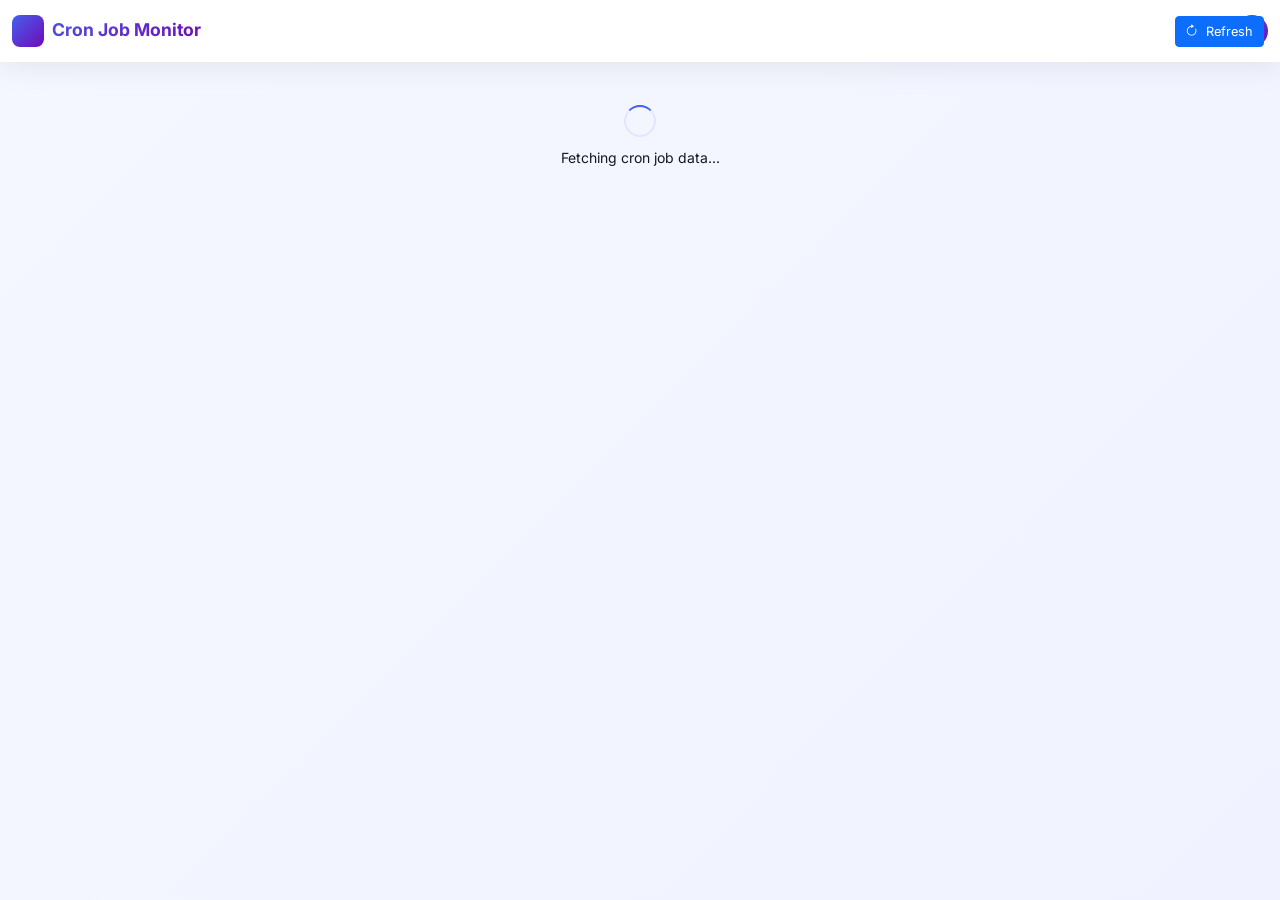
==== index.html @ 5f797853 "Initial commit" ====
<!doctype html>
<html lang="en">

<head>
  <meta charset="utf-8">
  <meta name="viewport" content="width=device-width, initial-scale=1">
  <title>Cron Job Monitoring Dashboard</title>
  <link href="assets/css/bootstrap.min.css" rel="stylesheet">
  <!-- <link href="https://cdn.jsdelivr.net/npm/bootstrap-icons@1.11.3/font/bootstrap-icons.css" rel="stylesheet"> -->
  <link href="assets/vendor/bootstrap-icons/bootstrap-icons.css" rel="stylesheet">
  <link href="assets/vendor/datatable/dataTables.bootstrap5.min.css" rel="stylesheet">
  <!-- <link href="https://cdn.datatables.net/1.13.6/css/dataTables.bootstrap5.min.css" rel="stylesheet"> -->
  <link href="https://fonts.googleapis.com/css2?family=Inter:wght@300;400;500;600;700&display=swap" rel="stylesheet">
  <style>
    :root {
      --primary: #4361ee;
      --primary-dark: #3a56d4;
      --secondary: #7209b7;
      --success: #4cc9f0;
      --danger: #f72585;
      --warning: #ff9e00;
      --dark: #121826;
      --light: #f8f9fa;
      --card-bg: #ffffff;
      --sidebar-bg: #1a1d29;
      --gradient: linear-gradient(135deg, #4361ee 0%, #7209b7 100%);
    }

    body {
      font-family: 'Inter', sans-serif;
      background: linear-gradient(135deg, #f5f7ff 0%, #f0f2ff 100%);
      color: var(--dark);
      min-height: 100vh;
      overflow-x: hidden;
      font-size: 14px;
    }

    .navbar-modern {
      background: var(--card-bg);
      backdrop-filter: blur(10px);
      border-bottom: 1px solid rgba(255, 255, 255, 0.1);
      box-shadow: 0 4px 30px rgba(0, 0, 0, 0.08);
      padding: 0.6rem 0;
    }

    .navbar-brand {
      display: flex;
      align-items: center;
      gap: 8px;
      font-weight: 700;
      font-size: 1.1rem;
      background: var(--gradient);
      -webkit-background-clip: text;
      background-clip: text;
      -webkit-text-fill-color: transparent;
    }

    .nav-icon {
      width: 32px;
      height: 32px;
      background: var(--gradient);
      border-radius: 8px;
      display: flex;
      align-items: center;
      justify-content: center;
      color: white;
      font-size: 0.9rem;
    }

    .main-content {
      padding: 1.2rem;
      max-width: 1400px;
      margin: 0 auto;
    }

    .section-header {
      margin-bottom: 1.2rem;
    }

    .section-title {
      font-size: 1.1rem;
      font-weight: 700;
      color: var(--dark);
      margin-bottom: 0.3rem;
    }

    .status-badge {
      padding: 0.2rem 0.5rem;
      border-radius: 12px;
      font-size: 0.65rem;
      font-weight: 600;
      display: inline-flex;
      align-items: center;
      gap: 2px;
    }

    .status-success {
      background: rgba(76, 201, 240, 0.15);
      color: #08b24f;
    }

    .status-warning {
      background: rgba(255, 158, 0, 0.15);
      color: #d97706;
    }

    .status-critical {
      background: rgba(247, 37, 133, 0.15);
      color: #be185d;
    }

    .status-inactive {
      background: rgba(100, 116, 139, 0.15);
      color: #64748b;
    }

    .data-table {
      background: var(--card-bg);
      border-radius: 12px;
      box-shadow: 0 4px 12px rgba(0, 0, 0, 0.04);
      overflow: hidden;
      border: none;
    }

    .data-table thead th {
      background: rgba(67, 97, 238, 0.04);
      border: none;
      padding: 0.6rem 1rem;
      font-weight: 600;
      color: var(--dark);
      font-size: 0.7rem;
      text-transform: uppercase;
      letter-spacing: 0.3px;
    }

    .data-table tbody td {
      padding: 0.6rem 1rem;
      border-bottom: 1px solid rgba(0, 0, 0, 0.05);
      vertical-align: middle;
      font-size: 0.8rem;
    }

    .data-table tbody tr:hover {
      background: rgba(67, 97, 238, 0.03);
    }

    .filter-card {
      background: var(--card-bg);
      border-radius: 10px;
      padding: 1rem;
      margin-bottom: 1rem;
      box-shadow: 0 2px 8px rgba(0, 0, 0, 0.04);
    }

    .filter-row {
      display: flex;
      flex-wrap: wrap;
      gap: 0.8rem;
      align-items: flex-end;
    }

    .filter-group {
      flex: 1;
      min-width: 180px;
    }

    .filter-group label {
      font-size: 0.75rem;
      font-weight: 600;
      color: #64748b;
      margin-bottom: 0.25rem;
    }

    .filter-group select,
    .filter-group input {
      font-size: 0.8rem;
      height: 32px;
      border-radius: 6px;
      border: 1px solid rgba(67, 97, 238, 0.2);
    }

    .filter-group select:focus,
    .filter-group input:focus {
      border-color: var(--primary);
      box-shadow: 0 0 0 2px rgba(67, 97, 238, 0.1);
    }

    .loading-spinner {
      display: none;
      text-align: center;
      padding: 1.5rem;
    }

    .spinner {
      width: 32px;
      height: 32px;
      border: 2px solid rgba(67, 97, 238, 0.1);
      border-radius: 50%;
      border-top-color: var(--primary);
      animation: spin 1s ease-in-out infinite;
      margin: 0 auto 0.6rem;
    }

    @keyframes spin {
      to {
        transform: rotate(360deg);
      }
    }

    .detail-modal {
      border-radius: 12px;
      border: none;
    }

    .detail-modal .modal-header {
      border-bottom: 1px solid rgba(0, 0, 0, 0.05);
      background: linear-gradient(135deg, #4361ee15 0%, #7209b715 100%);
      border-radius: 12px 12px 0 0;
      padding: 0.8rem;
    }

    .detail-modal .modal-body {
      padding: 1rem;
    }

    .detail-section {
      margin-bottom: 0.8rem;
    }

    .detail-label {
      font-weight: 600;
      color: #64748b;
      margin-bottom: 0.2rem;
      font-size: 0.75rem;
    }

    .detail-value {
      font-size: 0.85rem;
      font-weight: 500;
      color: var(--dark);
    }

    .detail-card {
      background: #f8f9ff;
      border-radius: 8px;
      padding: 1rem;
      border: 1px solid rgba(67, 97, 238, 0.1);
    }

    .log-entry {
      padding: 0.5rem;
      border-radius: 5px;
      background: white;
      border: 1px solid rgba(0, 0, 0, 0.05);
      margin-bottom: 0.3rem;
      font-size: 0.75rem;
    }

    .log-entry.error {
      border-left: 2px solid var(--danger);
      background: rgba(247, 37, 133, 0.05);
    }

    .log-entry.warning {
      border-left: 2px solid var(--warning);
      background: rgba(255, 158, 0, 0.05);
    }

    .log-entry.success {
      border-left: 2px solid var(--success);
      background: rgba(76, 201, 240, 0.05);
    }

    .search-bar {
      position: relative;
      max-width: 300px;
    }

    .search-bar input {
      border-radius: 8px;
      padding-left: 2rem;
      border: 2px solid rgba(67, 97, 238, 0.1);
      background: rgba(255, 255, 255, 0.8);
      transition: all 0.3s ease;
      font-size: 0.8rem;
      height: 32px;
    }

    .search-bar input:focus {
      border-color: var(--primary);
      box-shadow: 0 0 0 2px rgba(67, 97, 238, 0.1);
    }

    .search-bar i {
      position: absolute;
      left: 0.6rem;
      top: 50%;
      transform: translateY(-50%);
      color: #64748b;
      font-size: 0.8rem;
    }

    .btn-sm {
      padding: 0.2rem 0.5rem;
      font-size: 0.75rem;
    }

    .btn {
      padding: 0.3rem 0.6rem;
      font-size: 0.8rem;
    }

    .text-muted {
      font-size: 0.75rem;
    }

    .small {
      font-size: 0.7rem;
    }

    .action-btns {
      display: flex;
      gap: 4px;
    }

    .cron-expression {
      font-family: monospace;
      background: #f8f9fa;
      padding: 0.2rem 0.4rem;
      border-radius: 4px;
      font-size: 0.75rem;
    }

    .dataTables_wrapper .dataTables_length select {
      font-size: 0.8rem;
      height: 32px;
    }

    .dataTables_wrapper .dataTables_filter input {
      font-size: 0.8rem;
      height: 32px;
    }

    .duration-badge {
      padding: 0.2rem 0.4rem;
      border-radius: 6px;
      font-size: 0.65rem;
      font-weight: 600;
      background: rgba(67, 97, 238, 0.1);
      color: var(--primary);
    }

    .error-message {
      max-width: 200px;
      white-space: nowrap;
      overflow: hidden;
      text-overflow: ellipsis;
      font-size: 0.75rem;
      color: var(--danger);
    }

    .error-message:hover {
      overflow: visible;
      white-space: normal;
      background: white;
      z-index: 1000;
      position: relative;
      box-shadow: 0 2px 8px rgba(0, 0, 0, 0.1);
      padding: 0.5rem;
      border-radius: 4px;
      border: 1px solid var(--danger);
    }

    @media (max-width:768px) {
      .main-content {
        padding: 0.8rem;
      }

      .filter-row {
        flex-direction: column;
      }

      .filter-group {
        width: 100%;
      }
    }
  </style>
</head>

<body>
  <nav class="navbar navbar-expand-lg navbar-modern">
    <div class="container-fluid">
      <a class="navbar-brand" href="#">
        <div class="nav-icon">
          <i class="bi bi-clock"></i>
        </div>
        Cron Job Monitor
      </a>
      <div class="d-flex align-items-center gap-2">
        <div class="dropdown">
          <div class="user-avatar" data-bs-toggle="dropdown"
            style="width:32px;height:32px;border-radius:50%;background:var(--gradient);display:flex;align-items:center;justify-content:center;color:white;font-weight:600;cursor:pointer;font-size:0.8rem;">
            <span>AD</span>
          </div>
          <ul class="dropdown-menu dropdown-menu-end">
            <li><a class="dropdown-item" href="#"><i class="bi bi-person me-2"></i>Profile</a></li>
            <li><a class="dropdown-item" href="#"><i class="bi bi-gear me-2"></i>Settings</a></li>
            <li>
              <hr class="dropdown-divider">
            </li>
            <li><a class="dropdown-item" href="#"><i class="bi bi-box-arrow-right me-2"></i>Logout</a></li>
          </ul>
        </div>
      </div>
    </div>
  </nav>

  <div class="main-content">

    <div class="section-header position-absolute top-0 end-0 p-3">
      <button class="btn btn-primary btn-sm" onclick="fetchCronJobs()">
        <i class="bi bi-arrow-clockwise me-1"></i> Refresh
      </button>
    </div>

    <div id="loadingSpinner" class="loading-spinner">
      <div class="spinner"></div>
      <p>Fetching cron job data...</p>
    </div>

    <div class="filter-card">
      <div class="filter-row">
        <div class="filter-group">
          <label>Application</label>
          <select class="form-control form-control-sm" id="filterApplication">
            <option value="">All Applications</option>
            <option value="Database">Database</option>
            <option value="Backup">Backup</option>
            <option value="ETL">ETL</option>
            <option value="Report">Report</option>
            <option value="Maintenance">Maintenance</option>
          </select>
        </div>
        <div class="filter-group">
          <label>Status</label>
          <select class="form-control form-control-sm" id="filterStatus">
            <option value="">All Status</option>
            <option value="success">Success</option>
            <option value="failed">Failed</option>
            <option value="running">Running</option>
            <option value="pending">Pending</option>
          </select>
        </div>
        <div class="filter-group">
          <label>From Date</label>
          <input type="date" class="form-control form-control-sm" id="filterFromDate">
        </div>
        <div class="filter-group">
          <label>To Date</label>
          <input type="date" class="form-control form-control-sm" id="filterToDate">
        </div>
        <div class="filter-group">
          <button class="btn btn-primary btn-sm w-100" onclick="applyFilters()">
            <i class="bi bi-funnel me-1"></i>Filter
          </button>
        </div>
        <div class="filter-group">
          <button class="btn btn-secondary btn-sm w-100" onclick="clearFilters()">
            <i class="bi bi-x-circle me-1"></i>Clear
          </button>
        </div>
      </div>
    </div>

    <div class="data-table">
      <div class="table-responsive">
        <table class="table table-hover mb-0" id="jobsTable">
          <thead>
            <tr>
              <th>Job Name</th>
              <th>Application</th>
              <th>Server</th>
              <th>Schedule</th>
              <th>Last Run</th>
              <th>Duration</th>
              <th>Next Run</th>
              <th>Status</th>
              <th>Error Message</th>
              <th>Actions</th>
            </tr>
          </thead>
          <tbody id="jobsTableBody">
          </tbody>
        </table>
      </div>
    </div>
  </div>

  <div class="modal fade" id="detailModal" tabindex="-1" aria-hidden="true">
    <div class="modal-dialog modal-lg modal-dialog-centered detail-modal">
      <div class="modal-content">
        <div class="modal-header">
          <h5 class="modal-title" id="detailModalTitle">Job Details</h5>
          <button type="button" class="btn-close" data-bs-dismiss="modal"></button>
        </div>
        <div class="modal-body" id="detailModalBody">
        </div>
        <div class="modal-footer">
          <button type="button" class="btn btn-secondary btn-sm" data-bs-dismiss="modal">Close</button>
        </div>
      </div>
    </div>
  </div>

  <!-- Edit Job Modal -->
  <div class="modal fade" id="editJobModal" tabindex="-1" aria-hidden="true">
    <div class="modal-dialog modal-lg modal-dialog-centered detail-modal">
      <div class="modal-content">
        <div class="modal-header">
          <h5 class="modal-title">Edit Cron Job</h5>
          <button type="button" class="btn-close" data-bs-dismiss="modal"></button>
        </div>
        <div class="modal-body">
          <form id="editJobForm">
            <input type="hidden" id="editJobId" name="jobId">
            <div class="row">
              <div class="col-md-6">
                <div class="mb-3">
                  <label class="form-label">Job Name *</label>
                  <input type="text" class="form-control" id="editJobName" name="jobName" required>
                </div>
                <div class="mb-3">
                  <label class="form-label">Description</label>
                  <textarea class="form-control" id="editDescription" name="description" rows="2"></textarea>
                </div>
                <div class="mb-3">
                  <label class="form-label">Application *</label>
                  <select class="form-control" id="editApplication" name="application" required>
                    <option value="">Select Application</option>
                    <option value="Database">Database</option>
                    <option value="Backup">Backup</option>
                    <option value="ETL">ETL</option>
                    <option value="Report">Report</option>
                    <option value="Maintenance">Maintenance</option>
                  </select>
                </div>
              </div>
              <div class="col-md-6">
                <div class="mb-3">
                  <label class="form-label">Server Name *</label>
                  <input type="text" class="form-control" id="editServerName" name="serverName" required>
                </div>
                <div class="mb-3">
                  <label class="form-label">Table Name</label>
                  <input type="text" class="form-control" id="editTableName" name="tableName">
                </div>
                <div class="mb-3">
                  <label class="form-label">Cron Expression *</label>
                  <input type="text" class="form-control" id="editCronExpression" name="cronExpression"
                    placeholder="0 2 * * *" required>
                  <small class="text-muted">Format: minute hour day month weekday</small>
                </div>
              </div>
            </div>
            <div class="mb-3">
              <label class="form-label">Command/Procedure *</label>
              <textarea class="form-control" id="editCommand" name="command" rows="3" required></textarea>
            </div>
            <div class="mb-3">
              <label class="form-label">Status</label>
              <select class="form-control" id="editStatus" name="status">
                <option value="active">Active</option>
                <option value="inactive">Inactive</option>
                <option value="pending">Pending</option>
              </select>
            </div>
          </form>
        </div>
        <div class="modal-footer">
          <button type="button" class="btn btn-secondary btn-sm" data-bs-dismiss="modal">Cancel</button>
          <button type="button" class="btn btn-danger btn-sm" onclick="deleteJob()">
            <i class="bi bi-trash me-1"></i>Delete
          </button>
          <button type="button" class="btn btn-primary btn-sm" onclick="saveJobChanges()">Save Changes</button>
        </div>
      </div>
    </div>
  </div>

  <div class="modal fade" id="addJobModal" tabindex="-1" aria-hidden="true">
    <div class="modal-dialog modal-lg modal-dialog-centered detail-modal">
      <div class="modal-content">
        <div class="modal-header">
          <h5 class="modal-title">Add New Cron Job</h5>
          <button type="button" class="btn-close" data-bs-dismiss="modal"></button>
        </div>
        <div class="modal-body">
          <form id="addJobForm">
            <div class="row">
              <div class="col-md-6">
                <div class="mb-3">
                  <label class="form-label">Job Name *</label>
                  <input type="text" class="form-control" name="jobName" required>
                </div>
                <div class="mb-3">
                  <label class="form-label">Description</label>
                  <textarea class="form-control" name="description" rows="2"></textarea>
                </div>
                <div class="mb-3">
                  <label class="form-label">Application *</label>
                  <select class="form-control" name="application" required>
                    <option value="">Select Application</option>
                    <option value="Database">Database</option>
                    <option value="Backup">Backup</option>
                    <option value="ETL">ETL</option>
                    <option value="Report">Report</option>
                    <option value="Maintenance">Maintenance</option>
                  </select>
                </div>
              </div>
              <div class="col-md-6">
                <div class="mb-3">
                  <label class="form-label">Server Name *</label>
                  <input type="text" class="form-control" name="serverName" required>
                </div>
                <div class="mb-3">
                  <label class="form-label">Table Name</label>
                  <input type="text" class="form-control" name="tableName">
                </div>
                <div class="mb-3">
                  <label class="form-label">Cron Expression *</label>
                  <input type="text" class="form-control" name="cronExpression" placeholder="0 2 * * *" required>
                  <small class="text-muted">Format: minute hour day month weekday</small>
                </div>
              </div>
            </div>
            <div class="mb-3">
              <label class="form-label">Command/Procedure *</label>
              <textarea class="form-control" name="command" rows="3" required></textarea>
            </div>
            <div class="mb-3">
              <label class="form-label">Status</label>
              <select class="form-control" name="status">
                <option value="active">Active</option>
                <option value="inactive">Inactive</option>
                <option value="pending">Pending</option>
              </select>
            </div>
          </form>
        </div>
        <div class="modal-footer">
          <button type="button" class="btn btn-secondary btn-sm" data-bs-dismiss="modal">Cancel</button>
          <button type="button" class="btn btn-primary btn-sm" onclick="addNewJob()">Add Job</button>
        </div>
      </div>
    </div>
  </div>

  <script src="assets/vendor/jquery/jquery.min.js"></script>
  <script src="assets/vendor/bootstrap/js/bootstrap.bundle.js"></script>
  <!-- <script src="https://cdn.jsdelivr.net/npm/bootstrap@5.3.2/dist/js/bootstrap.bundle.min.js"></script> -->
  <script src="assets/vendor/jquery/jquery.dataTables.min.js"></script>
  <script src="assets/vendor/datatable/dataTables.bootstrap5.min.js"></script>
  <!-- <script src="https://cdn.datatables.net/1.13.6/js/jquery.dataTables.min.js"></script> -->
  <!-- <script src="https://cdn.datatables.net/1.13.6/js/dataTables.bootstrap5.min.js"></script> -->



  <script>
    // Mock database structure
    const mockDB = {
      cron_jobs_metadata: [
        {
          id: 1,
          job_name: 'Daily Backup',
          description: 'Database backup to S3',
          application: 'Backup',
          server_name: 'db-server-01',
          table_name: 'backup_logs',
          cron_expression: '0 2 * * *',
          command: '/usr/bin/pg_dump | gzip > /backup/db-$(date +%Y%m%d).sql.gz',
          created_at: '2024-01-01T00:00:00Z',
          avg_duration: '2m 15s'
        },
        {
          id: 2,
          job_name: 'ETL Process',
          description: 'Extract Transform Load for sales data',
          application: 'ETL',
          server_name: 'etl-server-01',
          table_name: 'sales_fact',
          cron_expression: '*/15 * * * *',
          command: 'python /scripts/etl_sales.py',
          created_at: '2024-01-02T00:00:00Z',
          avg_duration: '45s'
        },
        {
          id: 3,
          job_name: 'Report Generation',
          description: 'Generate daily sales report',
          application: 'Report',
          server_name: 'report-server-01',
          table_name: 'daily_reports',
          cron_expression: '30 6 * * *',
          command: '/scripts/generate_report.sh',
          created_at: '2024-01-03T00:00:00Z',
          avg_duration: '1m 30s'
        },
        {
          id: 4,
          job_name: 'Cache Cleanup',
          description: 'Clean expired cache entries',
          application: 'Maintenance',
          server_name: 'web-server-01',
          table_name: 'cache_logs',
          cron_expression: '0 */4 * * *',
          command: 'php /var/www/bin/console cache:clear',
          created_at: '2024-01-04T00:00:00Z',
          avg_duration: '15s'
        },
        {
          id: 5,
          job_name: 'Data Sync',
          description: 'Sync data between production and staging',
          application: 'Database',
          server_name: 'sync-server-01',
          table_name: 'sync_logs',
          cron_expression: '0 3 * * *',
          command: '/scripts/sync_data.sh',
          created_at: '2024-01-05T00:00:00Z',
          avg_duration: '3m 45s'
        },
        {
          id: 6,
          job_name: 'Log Rotation',
          description: 'Rotate and compress application logs',
          application: 'Maintenance',
          server_name: 'log-server-01',
          table_name: 'log_rotation',
          cron_expression: '0 0 * * *',
          command: '/scripts/rotate_logs.sh',
          created_at: '2024-01-06T00:00:00Z',
          avg_duration: '5m 20s'
        },
        {
          id: 7,
          job_name: 'Email Notifications',
          description: 'Send daily email reports',
          application: 'Report',
          server_name: 'mail-server-01',
          table_name: 'email_logs',
          cron_expression: '0 8 * * *',
          command: 'python /scripts/send_emails.py',
          created_at: '2024-01-07T00:00:00Z',
          avg_duration: '2m 10s'
        }
      ],
      cron_jobs_status: [
        {
          id: 1,
          job_id: 1,
          last_run: '2024-01-15T02:00:00Z',
          next_run: '2024-01-16T02:00:00Z',
          status: 'success',
          duration: '2m 15s',
          exit_code: 0,
          output: 'Backup completed successfully',
          updated_at: '2024-01-15T02:02:15Z',
          error_message: ''
        },
        {
          id: 2,
          job_id: 2,
          last_run: '2024-01-15T11:15:00Z',
          next_run: '2024-01-15T11:30:00Z',
          status: 'failed',
          duration: '45s',
          exit_code: 1,
          output: 'Error: Database connection failed',
          updated_at: '2024-01-15T11:15:45Z',
          error_message: 'Database connection timeout after 30 seconds'
        },
        {
          id: 3,
          job_id: 3,
          last_run: '2024-01-15T06:30:00Z',
          next_run: '2024-01-16T06:30:00Z',
          status: 'success',
          duration: '1m 30s',
          exit_code: 0,
          output: 'Report generated successfully',
          updated_at: '2024-01-15T06:31:30Z',
          error_message: ''
        },
        {
          id: 4,
          job_id: 4,
          last_run: '2024-01-15T08:00:00Z',
          next_run: '2024-01-15T12:00:00Z',
          status: 'running',
          duration: '15s',
          exit_code: null,
          output: 'Running...',
          updated_at: '2024-01-15T08:00:15Z',
          error_message: ''
        },
        {
          id: 5,
          job_id: 5,
          last_run: '2024-01-15T03:00:00Z',
          next_run: '2024-01-16T03:00:00Z',
          status: 'success',
          duration: '3m 45s',
          exit_code: 0,
          output: 'Data sync completed',
          updated_at: '2024-01-15T03:03:45Z',
          error_message: ''
        },
        {
          id: 6,
          job_id: 6,
          last_run: '2024-01-15T00:00:00Z',
          next_run: '2024-01-16T00:00:00Z',
          status: 'success',
          duration: '5m 20s',
          exit_code: 0,
          output: 'Log rotation completed',
          updated_at: '2024-01-15T00:05:20Z',
          error_message: ''
        },
        {
          id: 7,
          job_id: 7,
          last_run: '2024-01-15T08:00:00Z',
          next_run: '2024-01-16T08:00:00Z',
          status: 'pending',
          duration: null,
          exit_code: null,
          output: 'Waiting for next run',
          updated_at: '2024-01-15T08:00:00Z',
          error_message: ''
        }
      ],
      job_logs: [
        { id: 1, job_id: 1, timestamp: '2024-01-15T02:00:00Z', message: 'Backup started', type: 'info' },
        { id: 2, job_id: 1, timestamp: '2024-01-15T02:01:30Z', message: 'Database connection established', type: 'info' },
        { id: 3, job_id: 1, timestamp: '2024-01-15T02:02:15Z', message: 'Backup completed successfully', type: 'success' },
        { id: 4, job_id: 2, timestamp: '2024-01-15T11:15:00Z', message: 'ETL process started', type: 'info' },
        { id: 5, job_id: 2, timestamp: '2024-01-15T11:15:30Z', message: 'Error connecting to database', type: 'error' },
        { id: 6, job_id: 2, timestamp: '2024-01-15T11:15:45Z', message: 'ETL process failed', type: 'error' },
        { id: 7, job_id: 1, timestamp: '2024-01-14T02:00:00Z', message: 'Previous backup started', type: 'info' },
        { id: 8, job_id: 1, timestamp: '2024-01-14T02:02:10Z', message: 'Previous backup completed', type: 'success' },
        { id: 9, job_id: 3, timestamp: '2024-01-15T06:30:00Z', message: 'Report generation started', type: 'info' },
        { id: 10, job_id: 3, timestamp: '2024-01-15T06:31:30Z', message: 'Report generated successfully', type: 'success' },
        { id: 11, job_id: 4, timestamp: '2024-01-15T08:00:00Z', message: 'Cache cleanup started', type: 'info' },
        { id: 12, job_id: 4, timestamp: '2024-01-15T08:00:15Z', message: 'Cache cleanup in progress', type: 'info' },
        { id: 13, job_id: 5, timestamp: '2024-01-15T03:00:00Z', message: 'Data sync started', type: 'info' },
        { id: 14, job_id: 5, timestamp: '2024-01-15T03:03:45Z', message: 'Data sync completed', type: 'success' }
      ]
    };

    let dataTable = null;
    let currentFilter = {
      application: '',
      status: '',
      fromDate: '',
      toDate: ''
    };
    let currentJobId = null;

    function formatDate(dateString) {
      if (!dateString) return 'Never';
      const date = new Date(dateString);
      const now = new Date();
      const diff = now - date;
      const minutes = Math.floor(diff / 60000);
      const hours = Math.floor(diff / 3600000);
      const days = Math.floor(diff / 86400000);

      if (minutes < 1) return 'Just now';
      if (minutes < 60) return `${minutes}m ago`;
      if (hours < 24) return `${hours}h ago`;
      if (days < 7) return `${days}d ago`;
      return date.toLocaleDateString();
    }

    function formatDateTime(dateString) {
      if (!dateString) return 'N/A';
      return new Date(dateString).toLocaleString();
    }

    function getStatusClass(status) {
      switch (status) {
        case 'success': return 'status-success';
        case 'running': return 'status-warning';
        case 'failed': return 'status-critical';
        case 'pending': return 'status-inactive';
        default: return 'status-inactive';
      }
    }

    function getStatusIcon(status) {
      switch (status) {
        case 'success': return 'bi-check-circle';
        case 'running': return 'bi-arrow-clockwise';
        case 'failed': return 'bi-x-circle';
        case 'pending': return 'bi-clock';
        default: return 'bi-question-circle';
      }
    }

    function calculateNextRun(cronExpression) {
      // Simple mock calculation for next run
      const now = new Date();
      const next = new Date(now);
      next.setHours(next.getHours() + 1);
      return next.toISOString();
    }

    function fetchCronJobs() {
      showLoading(true);

      setTimeout(() => {
        // Join metadata with status
        const jobs = mockDB.cron_jobs_metadata.map(metadata => {
          const status = mockDB.cron_jobs_status.find(s => s.job_id === metadata.id);
          const logs = mockDB.job_logs.filter(log => log.job_id === metadata.id);

          return {
            ...metadata,
            status: status ? status.status : 'pending',
            last_run: status ? status.last_run : null,
            next_run: status ? status.next_run : calculateNextRun(metadata.cron_expression),
            duration: status ? status.duration : null,
            exit_code: status ? status.exit_code : null,
            output: status ? status.output : '',
            error_message: status ? status.error_message : '',
            updated_at: status ? status.updated_at : metadata.created_at,
            logs: logs
          };
        });

        updateJobsTable(jobs);
        showNotification('Data refreshed successfully', 'success');
        showLoading(false);
      }, 1000);
    }

    function updateJobsTable(jobs) {
      const tableBody = document.getElementById('jobsTableBody');

      if (jobs.length === 0) {
        tableBody.innerHTML = `
          <tr>
            <td colspan="10" class="text-center py-3 text-muted">
              <i class="bi bi-inbox"></i>
              <p class="mt-1">No jobs found</p>
            </td>
          </tr>
        `;
        return;
      }

      tableBody.innerHTML = jobs.map(job => `
        <tr>
          <td>
            <div class="d-flex align-items-center">
              <i class="bi bi-clock me-2 text-primary"></i>
              <div>
                <strong>${job.job_name}</strong>
                <div class="small text-muted">${job.description}</div>
              </div>
            </div>
          </td>
          <td>
            <span class="badge bg-light text-dark">${job.application}</span>
          </td>
          <td>
            <code class="small">${job.server_name}</code>
          </td>
          <td>
            <span class="cron-expression">${job.cron_expression}</span>
          </td>
          <td>${formatDate(job.last_run)}</td>
          <td>
            ${job.duration ? `
              <span class="duration-badge">
                <i class="bi bi-stopwatch me-1"></i>${job.duration}
              </span>
            ` : '<span class="text-muted">N/A</span>'}
          </td>
          <td>${formatDate(job.next_run)}</td>
          <td>
            <span class="status-badge ${getStatusClass(job.status)}">
              <i class="bi ${getStatusIcon(job.status)} me-1"></i>
              ${job.status.toUpperCase()}
            </span>
          </td>
          <td>
            ${job.error_message ? `
              <div class="error-message" title="${job.error_message}">
                <i class="bi bi-exclamation-triangle text-danger me-1"></i>
                ${job.error_message}
              </div>
            ` : '<span class="text-muted small">-</span>'}
          </td>
          <td>
            <div class="action-btns">
              <button class="btn btn-sm btn-primary" onclick="showJobDetails(${job.id})" title="View Details">
                <i class="bi bi-eye"></i>
              </button>
              <button class="btn btn-sm btn-success" onclick="runJobNow(${job.id})" title="Run Now">
                <i class="bi bi-play"></i>
              </button>
              <button class="btn btn-sm btn-info" onclick="downloadJobLogs(${job.id})" title="Download Logs">
                <i class="bi bi-download"></i>
              </button>
            </div>
          </td>
        </tr>
      `).join('');

      // Initialize DataTable if not already initialized
      if (!dataTable) {
        dataTable = $('#jobsTable').DataTable({
          pageLength: 10,
          lengthMenu: [10, 25, 50, 100],
          language: {
            search: "Search jobs:"
          },
          columnDefs: [
            { orderable: true, targets: [0, 1, 4, 5, 6, 7, 8] },
            { orderable: false, targets: [2, 3, 9] }
          ]
        });
      } else {
        dataTable.destroy();
        dataTable = $('#jobsTable').DataTable({
          pageLength: 10,
          lengthMenu: [10, 25, 50, 100],
          language: {
            search: "Search jobs:"
          }
        });
      }
    }

    function showJobDetails(jobId) {
      currentJobId = jobId;
      const metadata = mockDB.cron_jobs_metadata.find(j => j.id === jobId);
      const status = mockDB.cron_jobs_status.find(s => s.job_id === jobId);
      const logs = mockDB.job_logs.filter(log => log.job_id === jobId);

      if (!metadata) {
        showNotification('Job not found', 'danger');
        return;
      }

      document.getElementById('detailModalTitle').textContent = `Job Details: ${metadata.job_name}`;
      document.getElementById('detailModalBody').innerHTML = `
        <div class="detail-card">
          <div class="row">
            <div class="col-md-6">
              <div class="detail-section">
                <div class="detail-label">Job Name</div>
                <div class="detail-value">${metadata.job_name}</div>
              </div>
              <div class="detail-section">
                <div class="detail-label">Description</div>
                <div class="detail-value">${metadata.description || 'No description'}</div>
              </div>
              <div class="detail-section">
                <div class="detail-label">Application</div>
                <div class="detail-value">${metadata.application}</div>
              </div>
              <div class="detail-section">
                <div class="detail-label">Server Name</div>
                <div class="detail-value"><code>${metadata.server_name}</code></div>
              </div>
            </div>
            <div class="col-md-6">
              <div class="detail-section">
                <div class="detail-label">Status</div>
                <span class="status-badge ${getStatusClass(status?.status || 'pending')}">
                  <i class="bi ${getStatusIcon(status?.status || 'pending')} me-1"></i>
                  ${(status?.status || 'pending').toUpperCase()}
                </span>
              </div>
              <div class="detail-section">
                <div class="detail-label">Last Duration</div>
                <div class="detail-value">
                  ${status?.duration ? `
                    <span class="duration-badge">
                      <i class="bi bi-stopwatch me-1"></i>${status.duration}
                    </span>
                  ` : '<span class="text-muted">N/A</span>'}
                </div>
              </div>
              <div class="detail-section">
                <div class="detail-label">Average Duration</div>
                <div class="detail-value">
                  ${metadata.avg_duration ? `
                    <span class="duration-badge">
                      <i class="bi bi-clock-history me-1"></i>${metadata.avg_duration}
                    </span>
                  ` : '<span class="text-muted">N/A</span>'}
                </div>
              </div>
              <div class="detail-section">
                <div class="detail-label">Last Run</div>
                <div class="detail-value">${formatDateTime(status?.last_run)}</div>
              </div>
            </div>
          </div>
          
          <div class="row">
            <div class="col-md-6">
              <div class="detail-section">
                <div class="detail-label">Table Name</div>
                <div class="detail-value">${metadata.table_name || 'N/A'}</div>
              </div>
            </div>
            <div class="col-md-6">
              <div class="detail-section">
                <div class="detail-label">Next Run</div>
                <div class="detail-value">${formatDateTime(status?.next_run)}</div>
              </div>
            </div>
          </div>
          
          ${status?.error_message ? `
            <div class="detail-section">
              <div class="detail-label">Error Message</div>
              <div class="detail-value text-danger">
                <i class="bi bi-exclamation-triangle me-2"></i>
                ${status.error_message}
              </div>
            </div>
          ` : ''}
          
          <div class="detail-section">
            <div class="detail-label">Cron Expression</div>
            <div class="detail-value">
              <code class="cron-expression">${metadata.cron_expression}</code>
              <small class="text-muted ms-2">${getCronDescription(metadata.cron_expression)}</small>
            </div>
          </div>
          
          <div class="detail-section">
            <div class="detail-label">Command/Procedure</div>
            <div class="detail-value">
              <pre class="bg-dark text-light p-2 rounded small" style="font-size: 0.7rem;">${metadata.command}</pre>
            </div>
          </div>
          
          ${status ? `
            <div class="detail-section">
              <div class="detail-label">Last Execution Details</div>
              <div class="row">
                <div class="col-md-6">
                  <div class="detail-value"><strong>Duration:</strong> ${status.duration || 'N/A'}</div>
                </div>
                <div class="col-md-6">
                  <div class="detail-value"><strong>Exit Code:</strong> ${status.exit_code !== null ? status.exit_code : 'N/A'}</div>
                </div>
              </div>
              <div class="mt-2">
                <div class="detail-value"><strong>Output:</strong></div>
                <div class="bg-light p-2 rounded small mt-1">${status.output || 'No output'}</div>
              </div>
            </div>
          ` : ''}
          
          <div class="detail-section">
            <div class="detail-label">Recent Logs (${logs.length} entries)</div>
            <div>
              ${logs.length > 0 ? logs.slice(-5).map(log => `
                <div class="log-entry ${log.type}">
                  <div class="d-flex justify-content-between">
                    <small>${formatDateTime(log.timestamp)}</small>
                    <small class="text-${log.type === 'error' ? 'danger' : log.type === 'warning' ? 'warning' : 'success'}">
                      ${log.type.toUpperCase()}
                    </small>
                  </div>
                  <div>${log.message}</div>
                </div>
              `).join('') : '<div class="text-muted">No logs available</div>'}
              ${logs.length > 5 ? `<div class="text-center mt-2"><small>... and ${logs.length - 5} more entries</small></div>` : ''}
            </div>
          </div>
          
          <div class="mt-3">
            <button class="btn btn-success btn-sm" onclick="runJobNow(${metadata.id})">
              <i class="bi bi-play me-1"></i>Run Now
            </button>
            <button class="btn btn-info btn-sm ms-2" onclick="downloadJobLogs(${metadata.id})">
              <i class="bi bi-download me-1"></i>Download Logs
            </button>
          </div>
        </div>
      `;

      new bootstrap.Modal(document.getElementById('detailModal')).show();
    }

    function runJobNow(jobId) {
      const job = mockDB.cron_jobs_metadata.find(j => j.id === jobId);
      if (!job) {
        showNotification('Job not found', 'danger');
        return;
      }

      showNotification(`Running job: ${job.job_name}...`, 'info');

      // Simulate job execution
      setTimeout(() => {
        // Update status
        const statusIndex = mockDB.cron_jobs_status.findIndex(s => s.job_id === jobId);
        if (statusIndex !== -1) {
          mockDB.cron_jobs_status[statusIndex] = {
            ...mockDB.cron_jobs_status[statusIndex],
            last_run: new Date().toISOString(),
            status: 'success',
            duration: job.avg_duration || '45s',
            exit_code: 0,
            output: 'Job executed successfully',
            error_message: '',
            updated_at: new Date().toISOString()
          };
        }

        // Add log entry
        mockDB.job_logs.push({
          id: mockDB.job_logs.length + 1,
          job_id: jobId,
          timestamp: new Date().toISOString(),
          message: 'Job executed manually',
          type: 'success'
        });

        showNotification(`Job ${job.job_name} executed successfully`, 'success');
        fetchCronJobs();
      }, 1500);
    }

    function editJob(jobId) {
      currentJobId = jobId;
      const metadata = mockDB.cron_jobs_metadata.find(j => j.id === jobId);
      const status = mockDB.cron_jobs_status.find(s => s.job_id === jobId);

      if (!metadata) {
        showNotification('Job not found', 'danger');
        return;
      }

      // Fill the edit form with current data
      document.getElementById('editJobId').value = jobId;
      document.getElementById('editJobName').value = metadata.job_name;
      document.getElementById('editDescription').value = metadata.description || '';
      document.getElementById('editApplication').value = metadata.application;
      document.getElementById('editServerName').value = metadata.server_name;
      document.getElementById('editTableName').value = metadata.table_name || '';
      document.getElementById('editCronExpression').value = metadata.cron_expression;
      document.getElementById('editCommand').value = metadata.command;
      document.getElementById('editStatus').value = status ? status.status : 'active';

      const modal = new bootstrap.Modal(document.getElementById('editJobModal'));
      modal.show();
    }

    function saveJobChanges() {
      const form = document.getElementById('editJobForm');
      if (!form.checkValidity()) {
        form.reportValidity();
        return;
      }

      const jobId = parseInt(document.getElementById('editJobId').value);
      const metadataIndex = mockDB.cron_jobs_metadata.findIndex(j => j.id === jobId);
      const statusIndex = mockDB.cron_jobs_status.findIndex(s => s.job_id === jobId);

      if (metadataIndex === -1) {
        showNotification('Job not found', 'danger');
        return;
      }

      // Update metadata
      mockDB.cron_jobs_metadata[metadataIndex] = {
        ...mockDB.cron_jobs_metadata[metadataIndex],
        job_name: document.getElementById('editJobName').value,
        description: document.getElementById('editDescription').value,
        application: document.getElementById('editApplication').value,
        server_name: document.getElementById('editServerName').value,
        table_name: document.getElementById('editTableName').value,
        cron_expression: document.getElementById('editCronExpression').value,
        command: document.getElementById('editCommand').value,
        updated_at: new Date().toISOString()
      };

      // Update status
      if (statusIndex !== -1) {
        mockDB.cron_jobs_status[statusIndex] = {
          ...mockDB.cron_jobs_status[statusIndex],
          status: document.getElementById('editStatus').value,
          updated_at: new Date().toISOString()
        };
      }

      // Add log entry
      mockDB.job_logs.push({
        id: mockDB.job_logs.length + 1,
        job_id: jobId,
        timestamp: new Date().toISOString(),
        message: 'Job configuration updated',
        type: 'info'
      });

      // Close modal
      bootstrap.Modal.getInstance(document.getElementById('editJobModal')).hide();

      // Refresh data
      showNotification('Job updated successfully', 'success');
      fetchCronJobs();
    }

    function deleteJob() {
      if (!confirm('Are you sure you want to delete this job? This action cannot be undone.')) {
        return;
      }

      const jobId = parseInt(document.getElementById('editJobId').value);

      // Remove from metadata
      const metadataIndex = mockDB.cron_jobs_metadata.findIndex(j => j.id === jobId);
      if (metadataIndex !== -1) {
        mockDB.cron_jobs_metadata.splice(metadataIndex, 1);
      }

      // Remove from status
      const statusIndex = mockDB.cron_jobs_status.findIndex(s => s.job_id === jobId);
      if (statusIndex !== -1) {
        mockDB.cron_jobs_status.splice(statusIndex, 1);
      }

      // Remove logs
      mockDB.job_logs = mockDB.job_logs.filter(log => log.job_id !== jobId);

      // Close modal
      bootstrap.Modal.getInstance(document.getElementById('editJobModal')).hide();

      // Refresh data
      showNotification('Job deleted successfully', 'success');
      fetchCronJobs();
    }

    function downloadJobLogs(jobId) {
      if (!jobId && currentJobId) {
        jobId = currentJobId;
      }

      if (!jobId) {
        showNotification('No job selected', 'warning');
        return;
      }

      const metadata = mockDB.cron_jobs_metadata.find(j => j.id === jobId);
      if (!metadata) {
        showNotification('Job not found', 'danger');
        return;
      }

      const logs = mockDB.job_logs.filter(log => log.job_id === jobId);
      const status = mockDB.cron_jobs_status.find(s => s.job_id === jobId);

      // Create log content
      let logContent = `Cron Job Logs: ${metadata.job_name}\n`;
      logContent += `========================================\n`;
      logContent += `Job ID: ${metadata.id}\n`;
      logContent += `Application: ${metadata.application}\n`;
      logContent += `Server: ${metadata.server_name}\n`;
      logContent += `Status: ${status ? status.status : 'pending'}\n`;
      logContent += `Last Run: ${status && status.last_run ? formatDateTime(status.last_run) : 'Never'}\n`;
      logContent += `Error Message: ${status && status.error_message ? status.error_message : 'None'}\n`;
      logContent += `========================================\n\n`;
      logContent += `EXECUTION LOGS:\n`;
      logContent += `========================================\n\n`;

      if (logs.length === 0) {
        logContent += 'No log entries found.\n';
      } else {
        // Sort logs by timestamp (newest first)
        const sortedLogs = [...logs].sort((a, b) => new Date(b.timestamp) - new Date(a.timestamp));

        sortedLogs.forEach(log => {
          const timestamp = formatDateTime(log.timestamp);
          const type = log.type.toUpperCase();
          logContent += `[${timestamp}] [${type}] ${log.message}\n`;
        });
      }

      logContent += `\n========================================\n`;
      logContent += `Total Log Entries: ${logs.length}\n`;
      logContent += `Generated: ${new Date().toLocaleString()}\n`;

      // Create blob and download
      const blob = new Blob([logContent], { type: 'text/plain' });
      const url = URL.createObjectURL(blob);
      const a = document.createElement('a');
      a.href = url;
      a.download = `cron-job-${metadata.job_name.replace(/\s+/g, '-').toLowerCase()}-logs-${new Date().toISOString().split('T')[0]}.txt`;
      document.body.appendChild(a);
      a.click();
      document.body.removeChild(a);
      URL.revokeObjectURL(url);
      showNotification(`Logs downloaded for ${metadata.job_name}`, 'success');
    }

    function showAddJobModal() {
      const modal = new bootstrap.Modal(document.getElementById('addJobModal'));
      modal.show();
    }

    function addNewJob() {
      const form = document.getElementById('addJobForm');
      if (!form.checkValidity()) {
        form.reportValidity();
        return;
      }

      const formData = new FormData(form);
      const newJob = {
        id: mockDB.cron_jobs_metadata.length + 1,
        job_name: formData.get('jobName'),
        description: formData.get('description'),
        application: formData.get('application'),
        server_name: formData.get('serverName'),
        table_name: formData.get('tableName'),
        cron_expression: formData.get('cronExpression'),
        command: formData.get('command'),
        created_at: new Date().toISOString(),
        avg_duration: '0s'
      };

      // Add to metadata table
      mockDB.cron_jobs_metadata.push(newJob);

      // Add to status table
      mockDB.cron_jobs_status.push({
        id: mockDB.cron_jobs_status.length + 1,
        job_id: newJob.id,
        last_run: null,
        next_run: calculateNextRun(newJob.cron_expression),
        status: formData.get('status'),
        duration: null,
        exit_code: null,
        output: 'Job created, waiting for first run',
        error_message: '',
        updated_at: new Date().toISOString()
      });

      // Close modal
      bootstrap.Modal.getInstance(document.getElementById('addJobModal')).hide();
      form.reset();

      // Refresh data
      showNotification('New job added successfully', 'success');
      fetchCronJobs();
    }

    function applyFilters() {
      currentFilter = {
        application: document.getElementById('filterApplication').value,
        status: document.getElementById('filterStatus').value,
        fromDate: document.getElementById('filterFromDate').value,
        toDate: document.getElementById('filterToDate').value
      };

      // In a real application, you would make an API call with these filters
      // For now, we'll filter the mock data
      let filteredJobs = mockDB.cron_jobs_metadata.map(metadata => {
        const status = mockDB.cron_jobs_status.find(s => s.job_id === metadata.id);
        const logs = mockDB.job_logs.filter(log => log.job_id === metadata.id);

        return {
          ...metadata,
          status: status ? status.status : 'pending',
          last_run: status ? status.last_run : null,
          next_run: status ? status.next_run : calculateNextRun(metadata.cron_expression),
          duration: status ? status.duration : null,
          exit_code: status ? status.exit_code : null,
          output: status ? status.output : '',
          error_message: status ? status.error_message : '',
          updated_at: status ? status.updated_at : metadata.created_at,
          logs: logs
        };
      });

      // Apply filters
      if (currentFilter.application) {
        filteredJobs = filteredJobs.filter(job =>
          job.application.toLowerCase() === currentFilter.application.toLowerCase()
        );
      }

      if (currentFilter.status) {
        filteredJobs = filteredJobs.filter(job =>
          job.status.toLowerCase() === currentFilter.status.toLowerCase()
        );
      }

      if (currentFilter.fromDate) {
        const fromDate = new Date(currentFilter.fromDate);
        filteredJobs = filteredJobs.filter(job => {
          if (!job.last_run) return true;
          const lastRun = new Date(job.last_run);
          return lastRun >= fromDate;
        });
      }

      if (currentFilter.toDate) {
        const toDate = new Date(currentFilter.toDate);
        toDate.setHours(23, 59, 59, 999); // End of day
        filteredJobs = filteredJobs.filter(job => {
          if (!job.last_run) return true;
          const lastRun = new Date(job.last_run);
          return lastRun <= toDate;
        });
      }

      updateJobsTable(filteredJobs);
      showNotification('Filters applied', 'info');
    }

    function clearFilters() {
      document.getElementById('filterApplication').value = '';
      document.getElementById('filterStatus').value = '';
      document.getElementById('filterFromDate').value = '';
      document.getElementById('filterToDate').value = '';

      currentFilter = {
        application: '',
        status: '',
        fromDate: '',
        toDate: ''
      };

      fetchCronJobs();
      showNotification('Filters cleared', 'info');
    }

    function getCronDescription(cronExpression) {
      const parts = cronExpression.split(' ');
      if (parts.length !== 5) return 'Invalid cron expression';

      const [minute, hour, day, month, weekday] = parts;
      let description = 'Runs ';

      if (minute === '*' && hour === '*') {
        description += 'every minute';
      } else if (minute === '*/15' && hour === '*') {
        description += 'every 15 minutes';
      } else if (minute === '0' && hour === '2') {
        description += 'daily at 2:00 AM';
      } else if (minute === '0' && hour === '*/4') {
        description += 'every 4 hours';
      } else if (minute === '30' && hour === '6') {
        description += 'daily at 6:30 AM';
      } else if (minute === '0' && hour === '0') {
        description += 'daily at midnight';
      } else if (minute === '0' && hour === '8') {
        description += 'daily at 8:00 AM';
      } else {
        description += `at ${hour}:${minute}`;
      }

      return description;
    }

    function showLoading(show) {
      document.getElementById('loadingSpinner').style.display = show ? 'block' : 'none';
      document.querySelector('.filter-card').style.display = show ? 'none' : 'block';
      document.querySelector('.data-table').style.display = show ? 'none' : 'block';
    }

    function showNotification(message, type) {
      const alert = document.createElement('div');
      alert.className = `alert alert-${type} alert-dismissible fade show position-fixed`;
      alert.style.cssText = 'top:12px;right:12px;z-index:9999;min-width:220px;box-shadow:0 2px 10px rgba(0,0,0,0.1);font-size:0.8rem;';
      alert.innerHTML = `
        ${message}
        <button type="button" class="btn-close" data-bs-dismiss="alert"></button>
      `;
      document.body.appendChild(alert);
      setTimeout(() => {
        alert.remove();
      }, 3000);
    }

    // Auto-refresh every 30 seconds
    setInterval(fetchCronJobs, 30000);

    // Initialize on page load
    document.addEventListener('DOMContentLoaded', () => {
      fetchCronJobs();
    });
  </script>
</body>

</html>
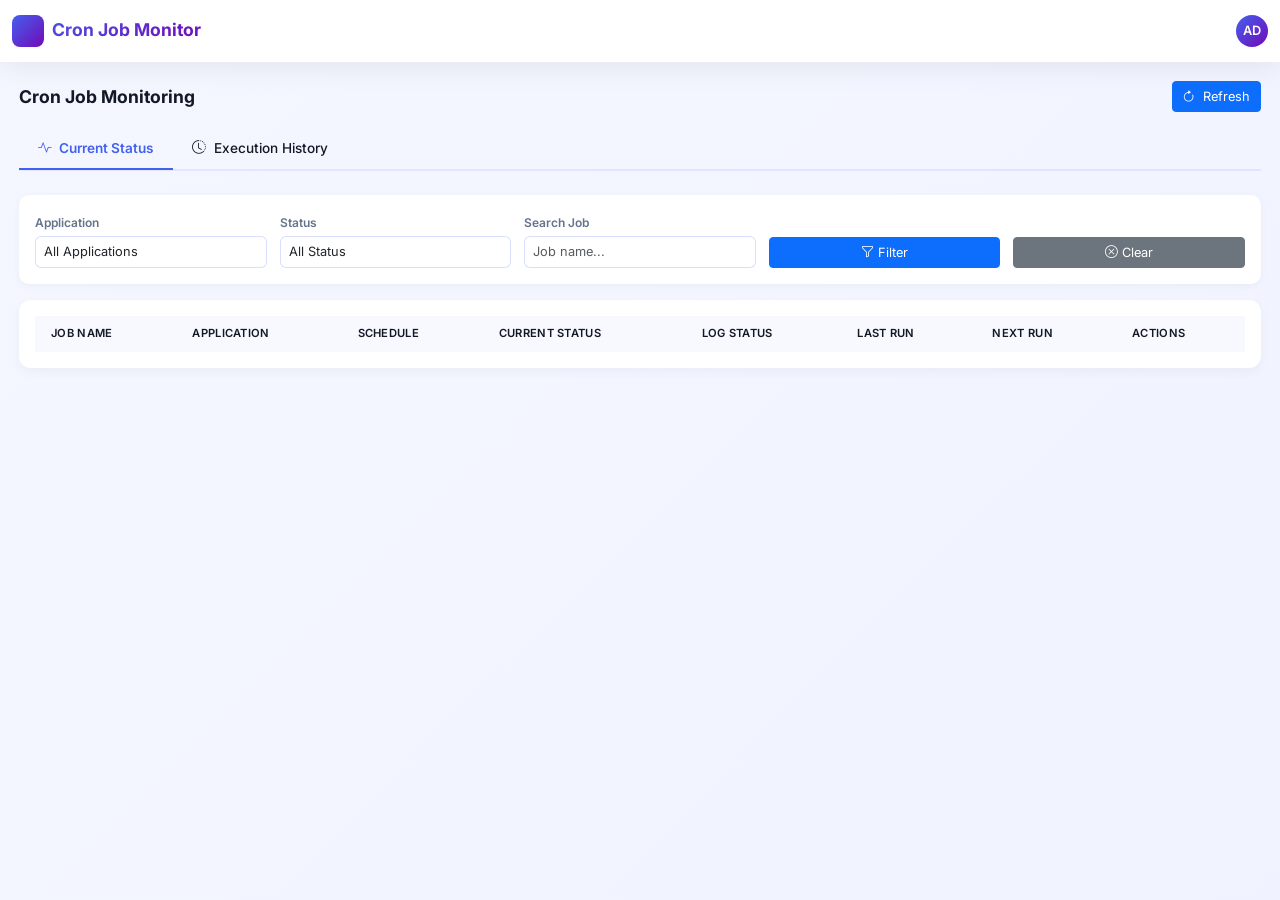
==== commit 93bba078: "view-error-message-modal" ====
--- a/index.html
+++ b/index.html
@@ -5,20 +5,19 @@
   <meta charset="utf-8">
   <meta name="viewport" content="width=device-width, initial-scale=1">
   <title>Cron Job Monitoring Dashboard</title>
-  <link href="assets/css/bootstrap.min.css" rel="stylesheet">
-  <!-- <link href="https://cdn.jsdelivr.net/npm/bootstrap-icons@1.11.3/font/bootstrap-icons.css" rel="stylesheet"> -->
-  <link href="assets/vendor/bootstrap-icons/bootstrap-icons.css" rel="stylesheet">
-  <link href="assets/vendor/datatable/dataTables.bootstrap5.min.css" rel="stylesheet">
-  <!-- <link href="https://cdn.datatables.net/1.13.6/css/dataTables.bootstrap5.min.css" rel="stylesheet"> -->
+  <link href="https://cdn.jsdelivr.net/npm/bootstrap@5.3.2/dist/css/bootstrap.min.css" rel="stylesheet">
+  <link href="https://cdn.jsdelivr.net/npm/bootstrap-icons@1.11.3/font/bootstrap-icons.css" rel="stylesheet">
+  <link href="https://cdn.datatables.net/1.13.6/css/dataTables.bootstrap5.min.css" rel="stylesheet">
   <link href="https://fonts.googleapis.com/css2?family=Inter:wght@300;400;500;600;700&display=swap" rel="stylesheet">
   <style>
     :root {
       --primary: #4361ee;
       --primary-dark: #3a56d4;
       --secondary: #7209b7;
-      --success: #4cc9f0;
-      --danger: #f72585;
-      --warning: #ff9e00;
+      --success: #10b981;
+      --danger: #ef4444;
+      --warning: #f59e0b;
+      --info: #3b82f6;
       --dark: #121826;
       --light: #f8f9fa;
       --card-bg: #ffffff;
@@ -69,7 +68,6 @@
 
     .main-content {
       padding: 1.2rem;
-      max-width: 1400px;
       margin: 0 auto;
     }
 
@@ -84,6 +82,7 @@
       margin-bottom: 0.3rem;
     }
 
+    /* Status Badge Colors */
     .status-badge {
       padding: 0.2rem 0.5rem;
       border-radius: 12px;
@@ -91,27 +90,37 @@
       font-weight: 600;
       display: inline-flex;
       align-items: center;
-      gap: 2px;
+      gap: 4px;
     }
 
     .status-success {
-      background: rgba(76, 201, 240, 0.15);
-      color: #08b24f;
-    }
-
-    .status-warning {
-      background: rgba(255, 158, 0, 0.15);
+      background: rgba(16, 185, 129, 0.15);
+      color: #059669;
+      border: 1px solid rgba(16, 185, 129, 0.3);
+    }
+
+    .status-started {
+      background: rgba(59, 130, 246, 0.15);
+      color: #2563eb;
+      border: 1px solid rgba(59, 130, 246, 0.3);
+    }
+
+    .status-pending {
+      background: rgba(245, 158, 11, 0.15);
       color: #d97706;
+      border: 1px solid rgba(245, 158, 11, 0.3);
     }
 
     .status-critical {
-      background: rgba(247, 37, 133, 0.15);
-      color: #be185d;
+      background: rgba(239, 68, 68, 0.15);
+      color: #dc2626;
+      border: 1px solid rgba(239, 68, 68, 0.3);
     }
 
     .status-inactive {
       background: rgba(100, 116, 139, 0.15);
       color: #64748b;
+      border: 1px solid rgba(100, 116, 139, 0.3);
     }
 
     .data-table {
@@ -120,6 +129,7 @@
       box-shadow: 0 4px 12px rgba(0, 0, 0, 0.04);
       overflow: hidden;
       border: none;
+      padding: 1rem;
     }
 
     .data-table thead th {
@@ -247,59 +257,6 @@
       border: 1px solid rgba(67, 97, 238, 0.1);
     }
 
-    .log-entry {
-      padding: 0.5rem;
-      border-radius: 5px;
-      background: white;
-      border: 1px solid rgba(0, 0, 0, 0.05);
-      margin-bottom: 0.3rem;
-      font-size: 0.75rem;
-    }
-
-    .log-entry.error {
-      border-left: 2px solid var(--danger);
-      background: rgba(247, 37, 133, 0.05);
-    }
-
-    .log-entry.warning {
-      border-left: 2px solid var(--warning);
-      background: rgba(255, 158, 0, 0.05);
-    }
-
-    .log-entry.success {
-      border-left: 2px solid var(--success);
-      background: rgba(76, 201, 240, 0.05);
-    }
-
-    .search-bar {
-      position: relative;
-      max-width: 300px;
-    }
-
-    .search-bar input {
-      border-radius: 8px;
-      padding-left: 2rem;
-      border: 2px solid rgba(67, 97, 238, 0.1);
-      background: rgba(255, 255, 255, 0.8);
-      transition: all 0.3s ease;
-      font-size: 0.8rem;
-      height: 32px;
-    }
-
-    .search-bar input:focus {
-      border-color: var(--primary);
-      box-shadow: 0 0 0 2px rgba(67, 97, 238, 0.1);
-    }
-
-    .search-bar i {
-      position: absolute;
-      left: 0.6rem;
-      top: 50%;
-      transform: translateY(-50%);
-      color: #64748b;
-      font-size: 0.8rem;
-    }
-
     .btn-sm {
       padding: 0.2rem 0.5rem;
       font-size: 0.75rem;
@@ -334,11 +291,37 @@
     .dataTables_wrapper .dataTables_length select {
       font-size: 0.8rem;
       height: 32px;
+      padding: 0.25rem 0.5rem;
     }
 
     .dataTables_wrapper .dataTables_filter input {
       font-size: 0.8rem;
       height: 32px;
+      padding: 0.25rem 0.5rem;
+      border-radius: 6px;
+      border: 1px solid rgba(67, 97, 238, 0.2);
+    }
+
+    .dataTables_wrapper .dataTables_filter input:focus {
+      border-color: var(--primary);
+      box-shadow: 0 0 0 2px rgba(67, 97, 238, 0.1);
+    }
+
+    .dataTables_wrapper .dataTables_paginate {
+      margin-top: 1rem;
+      padding-top: 0.5rem;
+    }
+
+    .dataTables_wrapper .dataTables_paginate .paginate_button {
+      padding: 0.3rem 0.6rem;
+      font-size: 0.8rem;
+      border-radius: 6px;
+    }
+
+    .dataTables_wrapper .dataTables_info {
+      font-size: 0.75rem;
+      color: #64748b;
+      padding-top: 0.7rem;
     }
 
     .duration-badge {
@@ -371,6 +354,42 @@
       border: 1px solid var(--danger);
     }
 
+    .next-run {
+      font-size: 0.65rem;
+      color: #64748b;
+    }
+
+    .nav-tabs-custom {
+      border-bottom: 2px solid rgba(67, 97, 238, 0.1);
+      margin-bottom: 1.5rem;
+    }
+
+    .nav-tabs-custom .nav-link {
+      color: var(--dark);
+      font-weight: 500;
+      padding: 0.6rem 1.2rem;
+      border: none;
+      background: transparent;
+      font-size: 0.85rem;
+    }
+
+    .nav-tabs-custom .nav-link:hover {
+      border: none;
+      color: var(--primary);
+    }
+
+    .nav-tabs-custom .nav-link.active {
+      border: none;
+      color: var(--primary);
+      background: transparent;
+      border-bottom: 2px solid var(--primary);
+      font-weight: 600;
+    }
+
+    .tab-pane {
+      transition: opacity 0.2s ease;
+    }
+
     @media (max-width:768px) {
       .main-content {
         padding: 0.8rem;
@@ -383,6 +402,70 @@
       .filter-group {
         width: 100%;
       }
+    }
+
+    /* Error Modal Styles */
+    #errorDetailModal .modal-content {
+      border-radius: 16px;
+      overflow: hidden;
+    }
+
+    #errorDetailModal .modal-header {
+      background: linear-gradient(135deg, #fee2e2, #fecaca);
+    }
+
+    #errorDetailModal pre {
+      scrollbar-width: thin;
+      scrollbar-color: #64748b #1e293b;
+    }
+
+    #errorDetailModal pre::-webkit-scrollbar {
+      width: 8px;
+      height: 8px;
+    }
+
+    #errorDetailModal pre::-webkit-scrollbar-track {
+      background: #1e293b;
+      border-radius: 4px;
+    }
+
+    #errorDetailModal pre::-webkit-scrollbar-thumb {
+      background: #475569;
+      border-radius: 4px;
+    }
+
+    #errorDetailModal pre::-webkit-scrollbar-thumb:hover {
+      background: #64748b;
+    }
+
+    /* Animation for modal */
+    .modal.fade .modal-dialog {
+      transform: scale(0.95);
+      transition: transform 0.2s ease-out;
+    }
+
+    .modal.show .modal-dialog {
+      transform: scale(1);
+    }
+
+    /* Error preview button styles */
+    .btn-outline-danger {
+      border: 1px solid #fecaca;
+      color: #b91c1c;
+      background: white;
+      transition: all 0.15s;
+    }
+
+    .btn-outline-danger:hover {
+      background: #b91c1c;
+      color: white;
+      border-color: #b91c1c;
+      transform: translateY(-1px);
+      box-shadow: 0 2px 4px rgba(185, 28, 28, 0.2);
+    }
+
+    .btn-outline-danger:active {
+      transform: translateY(0);
     }
   </style>
 </head>
@@ -416,82 +499,158 @@
   </nav>
 
   <div class="main-content">
-
-    <div class="section-header position-absolute top-0 end-0 p-3">
-      <button class="btn btn-primary btn-sm" onclick="fetchCronJobs()">
+    <div class="d-flex justify-content-between align-items-center mb-3">
+      <h5 class="section-title mb-0">Cron Job Monitoring</h5>
+      <button class="btn btn-primary btn-sm" onclick="refreshAllData()">
         <i class="bi bi-arrow-clockwise me-1"></i> Refresh
       </button>
     </div>
+
+    <!-- Tabs Navigation -->
+    <ul class="nav nav-tabs nav-tabs-custom" id="cronTabs" role="tablist">
+      <li class="nav-item" role="presentation">
+        <button class="nav-link active" id="current-tab" data-bs-toggle="tab" data-bs-target="#current" type="button"
+          role="tab" aria-controls="current" aria-selected="true">
+          <i class="bi bi-activity me-1"></i> Current Status
+        </button>
+      </li>
+      <li class="nav-item" role="presentation">
+        <button class="nav-link" id="history-tab" data-bs-toggle="tab" data-bs-target="#history" type="button"
+          role="tab" aria-controls="history" aria-selected="false">
+          <i class="bi bi-clock-history me-1"></i> Execution History
+        </button>
+      </li>
+    </ul>
 
     <div id="loadingSpinner" class="loading-spinner">
       <div class="spinner"></div>
       <p>Fetching cron job data...</p>
     </div>
 
-    <div class="filter-card">
-      <div class="filter-row">
-        <div class="filter-group">
-          <label>Application</label>
-          <select class="form-control form-control-sm" id="filterApplication">
-            <option value="">All Applications</option>
-            <option value="Database">Database</option>
-            <option value="Backup">Backup</option>
-            <option value="ETL">ETL</option>
-            <option value="Report">Report</option>
-            <option value="Maintenance">Maintenance</option>
-          </select>
+    <!-- Tab Content -->
+    <div class="tab-content" id="cronTabContent">
+      <!-- Current Status Tab -->
+      <div class="tab-pane fade show active" id="current" role="tabpanel" aria-labelledby="current-tab">
+        <div class="filter-card">
+          <div class="filter-row">
+            <div class="filter-group">
+              <label>Application</label>
+              <select class="form-control form-control-sm" id="currentFilterApplication">
+                <option value="ALL" selected>All Applications</option>
+              </select>
+            </div>
+            <div class="filter-group">
+              <label>Status</label>
+              <select class="form-control form-control-sm" id="currentFilterStatus">
+                <option value="ALL">All Status</option>
+                <option value="SUCCESS">Success</option>
+                <option value="FAILED">Failed</option>
+                <option value="STARTED">Started</option>
+                <option value="PENDING">Pending</option>
+              </select>
+            </div>
+            <div class="filter-group">
+              <label>Search Job</label>
+              <input type="text" class="form-control form-control-sm" id="currentFilterSearch"
+                placeholder="Job name...">
+            </div>
+            <div class="filter-group">
+              <button class="btn btn-primary btn-sm w-100" onclick="filterCurrentJobs()">
+                <i class="bi bi-funnel me-1"></i>Filter
+              </button>
+            </div>
+            <div class="filter-group">
+              <button class="btn btn-secondary btn-sm w-100" onclick="clearCurrentFilters()">
+                <i class="bi bi-x-circle me-1"></i>Clear
+              </button>
+            </div>
+          </div>
         </div>
-        <div class="filter-group">
-          <label>Status</label>
-          <select class="form-control form-control-sm" id="filterStatus">
-            <option value="">All Status</option>
-            <option value="success">Success</option>
-            <option value="failed">Failed</option>
-            <option value="running">Running</option>
-            <option value="pending">Pending</option>
-          </select>
-        </div>
-        <div class="filter-group">
-          <label>From Date</label>
-          <input type="date" class="form-control form-control-sm" id="filterFromDate">
-        </div>
-        <div class="filter-group">
-          <label>To Date</label>
-          <input type="date" class="form-control form-control-sm" id="filterToDate">
-        </div>
-        <div class="filter-group">
-          <button class="btn btn-primary btn-sm w-100" onclick="applyFilters()">
-            <i class="bi bi-funnel me-1"></i>Filter
-          </button>
-        </div>
-        <div class="filter-group">
-          <button class="btn btn-secondary btn-sm w-100" onclick="clearFilters()">
-            <i class="bi bi-x-circle me-1"></i>Clear
-          </button>
+
+        <div class="data-table" id="currentJobsContainer">
+          <div class="table-responsive">
+            <table class="table table-hover mb-0" id="currentJobsTable">
+              <thead>
+                <tr>
+                  <th>Job Name</th>
+                  <th>Application</th>
+                  <th>Schedule</th>
+                  <th>Current Status</th>
+                  <th>Log Status</th>
+                  <th>Last Run</th>
+                  <th>Next Run</th>
+                  <th>Actions</th>
+                </tr>
+              </thead>
+              <tbody id="currentJobsTableBody">
+              </tbody>
+            </table>
+          </div>
         </div>
       </div>
-    </div>
-
-    <div class="data-table">
-      <div class="table-responsive">
-        <table class="table table-hover mb-0" id="jobsTable">
-          <thead>
-            <tr>
-              <th>Job Name</th>
-              <th>Application</th>
-              <th>Server</th>
-              <th>Schedule</th>
-              <th>Last Run</th>
-              <th>Duration</th>
-              <th>Next Run</th>
-              <th>Status</th>
-              <th>Error Message</th>
-              <th>Actions</th>
-            </tr>
-          </thead>
-          <tbody id="jobsTableBody">
-          </tbody>
-        </table>
+
+      <!-- History Tab -->
+      <div class="tab-pane fade" id="history" role="tabpanel" aria-labelledby="history-tab">
+        <div class="filter-card">
+          <div class="filter-row">
+            <div class="filter-group">
+              <label>Application</label>
+              <select class="form-control form-control-sm" id="historyFilterApplication">
+                <option value="ALL" selected>All Applications</option>
+              </select>
+            </div>
+            <div class="filter-group">
+              <label>Status</label>
+              <select class="form-control form-control-sm" id="historyFilterStatus">
+                <option value="ALL">All Status</option>
+                <option value="SUCCESS">Success</option>
+                <option value="FAILED">Failed</option>
+                <option value="STARTED">Started</option>
+                <option value="PENDING">Pending</option>
+              </select>
+            </div>
+            <div class="filter-group">
+              <label>From Date</label>
+              <input type="date" class="form-control form-control-sm" id="historyFilterFromDate">
+            </div>
+            <div class="filter-group">
+              <label>To Date</label>
+              <input type="date" class="form-control form-control-sm" id="historyFilterToDate">
+            </div>
+            <div class="filter-group">
+              <button class="btn btn-primary btn-sm w-100" onclick="filterHistoryJobs()">
+                <i class="bi bi-funnel me-1"></i>Filter
+              </button>
+            </div>
+            <div class="filter-group">
+              <button class="btn btn-secondary btn-sm w-100" onclick="clearHistoryFilters()">
+                <i class="bi bi-x-circle me-1"></i>Clear
+              </button>
+            </div>
+          </div>
+        </div>
+
+        <div class="data-table" id="historyJobsContainer">
+          <div class="table-responsive">
+            <table class="table table-hover mb-0" id="historyJobsTable">
+              <thead>
+                <tr>
+                  <th>Job Name</th>
+                  <th>Application</th>
+                  <th>Schedule</th>
+                  <th>Status</th>
+                  <th>Log Status</th>
+                  <th>Started At</th>
+                  <th>Ended At</th>
+                  <th>Duration</th>
+                  <th>Error</th>
+                </tr>
+              </thead>
+              <tbody id="historyJobsTableBody">
+              </tbody>
+            </table>
+          </div>
+        </div>
       </div>
     </div>
   </div>
@@ -512,603 +671,1257 @@
     </div>
   </div>
 
-  <!-- Edit Job Modal -->
-  <div class="modal fade" id="editJobModal" tabindex="-1" aria-hidden="true">
-    <div class="modal-dialog modal-lg modal-dialog-centered detail-modal">
+  <div class="modal fade" id="historyModal" tabindex="-1" aria-hidden="true">
+    <div class="modal-dialog modal-xl modal-dialog-centered detail-modal">
       <div class="modal-content">
         <div class="modal-header">
-          <h5 class="modal-title">Edit Cron Job</h5>
+          <h5 class="modal-title" id="historyModalTitle">Job Execution History</h5>
           <button type="button" class="btn-close" data-bs-dismiss="modal"></button>
         </div>
-        <div class="modal-body">
-          <form id="editJobForm">
-            <input type="hidden" id="editJobId" name="jobId">
-            <div class="row">
-              <div class="col-md-6">
-                <div class="mb-3">
-                  <label class="form-label">Job Name *</label>
-                  <input type="text" class="form-control" id="editJobName" name="jobName" required>
-                </div>
-                <div class="mb-3">
-                  <label class="form-label">Description</label>
-                  <textarea class="form-control" id="editDescription" name="description" rows="2"></textarea>
-                </div>
-                <div class="mb-3">
-                  <label class="form-label">Application *</label>
-                  <select class="form-control" id="editApplication" name="application" required>
-                    <option value="">Select Application</option>
-                    <option value="Database">Database</option>
-                    <option value="Backup">Backup</option>
-                    <option value="ETL">ETL</option>
-                    <option value="Report">Report</option>
-                    <option value="Maintenance">Maintenance</option>
-                  </select>
-                </div>
-              </div>
-              <div class="col-md-6">
-                <div class="mb-3">
-                  <label class="form-label">Server Name *</label>
-                  <input type="text" class="form-control" id="editServerName" name="serverName" required>
-                </div>
-                <div class="mb-3">
-                  <label class="form-label">Table Name</label>
-                  <input type="text" class="form-control" id="editTableName" name="tableName">
-                </div>
-                <div class="mb-3">
-                  <label class="form-label">Cron Expression *</label>
-                  <input type="text" class="form-control" id="editCronExpression" name="cronExpression"
-                    placeholder="0 2 * * *" required>
-                  <small class="text-muted">Format: minute hour day month weekday</small>
-                </div>
-              </div>
-            </div>
-            <div class="mb-3">
-              <label class="form-label">Command/Procedure *</label>
-              <textarea class="form-control" id="editCommand" name="command" rows="3" required></textarea>
-            </div>
-            <div class="mb-3">
-              <label class="form-label">Status</label>
-              <select class="form-control" id="editStatus" name="status">
-                <option value="active">Active</option>
-                <option value="inactive">Inactive</option>
-                <option value="pending">Pending</option>
-              </select>
-            </div>
-          </form>
+        <div class="modal-body" id="historyModalBody">
         </div>
         <div class="modal-footer">
-          <button type="button" class="btn btn-secondary btn-sm" data-bs-dismiss="modal">Cancel</button>
-          <button type="button" class="btn btn-danger btn-sm" onclick="deleteJob()">
-            <i class="bi bi-trash me-1"></i>Delete
-          </button>
-          <button type="button" class="btn btn-primary btn-sm" onclick="saveJobChanges()">Save Changes</button>
+          <button type="button" class="btn btn-secondary btn-sm" data-bs-dismiss="modal">Close</button>
         </div>
       </div>
     </div>
   </div>
 
-  <div class="modal fade" id="addJobModal" tabindex="-1" aria-hidden="true">
-    <div class="modal-dialog modal-lg modal-dialog-centered detail-modal">
-      <div class="modal-content">
-        <div class="modal-header">
-          <h5 class="modal-title">Add New Cron Job</h5>
-          <button type="button" class="btn-close" data-bs-dismiss="modal"></button>
+  <script src="https://ajax.googleapis.com/ajax/libs/jquery/3.7.1/jquery.min.js"></script>
+  <script src="https://cdn.jsdelivr.net/npm/bootstrap@5.3.2/dist/js/bootstrap.bundle.min.js"></script>
+  <script src="https://cdn.datatables.net/1.13.6/js/jquery.dataTables.min.js"></script>
+  <script src="https://cdn.datatables.net/1.13.6/js/dataTables.bootstrap5.min.js"></script>
+  <script src="assets/js/crypto-js.min.js"></script>
+  <script src="assets/js/global.js"></script>
+  <script src="assets/js/encrypt_decrypt.js"></script>
+  <script>
+    const API_CONFIG = {
+      baseUrl: 'https://tngis.tnega.org/state_scholarship_portal_api/cron/api/v1/cron-job-monitoring/',
+      endpoints: {
+        get_execution_logs_paginated: 'get_execution_logs_paginated',
+        get_active_applications: 'get_active_applications',
+        get_job_current_status: 'get_job_current_status'
+      }
+    };
+
+    // DataTables instances
+    let currentDataTable = null;
+    let historyDataTable = null;
+
+    // Filter states
+    let currentFilter = {
+      app_id: null,
+      status: null,
+      search: ''
+    };
+
+    let historyFilter = {
+      app_id: null,
+      status: null,
+      from_date: null,
+      to_date: null
+    };
+
+    // Data storage
+    let API_DATA = {
+      applications: []
+    };
+    let allJobsHistory = [];
+    let jobsCurrentStatus = [];
+
+    // ================== CRON PARSING FUNCTIONS ==================
+    function parseCronExpression(cronExpression) {
+      if (!cronExpression || cronExpression === 'N/A') {
+        return {
+          isValid: false,
+          nextRun: 'Unknown',
+          nextRunTimestamp: Date.now() + 86400000,
+          nextRunText: 'Unknown'
+        };
+      }
+
+      try {
+        const parts = cronExpression.trim().split(/\s+/);
+        if (parts.length < 5) {
+          return {
+            isValid: false,
+            nextRun: 'Invalid format',
+            nextRunTimestamp: Date.now() + 86400000,
+            nextRunText: 'Invalid format'
+          };
+        }
+
+        // Parse cron parts
+        const minute = parts[0];
+        const hour = parts[1];
+        const dayOfMonth = parts[2];
+        const month = parts[3];
+        const dayOfWeek = parts[4];
+
+        // Calculate next run time based on cron pattern
+        const nextRunInfo = calculateNextRun(minute, hour, dayOfMonth, month, dayOfWeek);
+
+        return {
+          isValid: true,
+          minute: minute,
+          hour: hour,
+          dayOfMonth: dayOfMonth,
+          month: month,
+          dayOfWeek: dayOfWeek,
+          nextRun: nextRunInfo,
+          nextRunText: nextRunInfo.text,
+          nextRunTimestamp: nextRunInfo.timestamp
+        };
+      } catch (error) {
+        console.error('Error parsing cron:', error);
+        return {
+          isValid: false,
+          nextRun: 'Error',
+          nextRunTimestamp: Date.now() + 86400000,
+          nextRunText: 'Error parsing'
+        };
+      }
+    }
+
+    function calculateNextRun(minute, hour, dayOfMonth, month, dayOfWeek) {
+      const now = new Date();
+      const currentYear = now.getFullYear();
+      const currentMonth = now.getMonth() + 1;
+      const currentDay = now.getDate();
+      const currentHour = now.getHours();
+      const currentMinute = now.getMinutes();
+
+      let nextRun = new Date(now);
+
+      // Handle special characters in cron
+      try {
+        // For hourly jobs (0 * * * *)
+        if (minute === '0' && hour === '*' && dayOfMonth === '*' && month === '*' && dayOfWeek === '*') {
+          // Run at the next hour
+          nextRun.setHours(currentHour + 1, 0, 0, 0);
+        }
+        // For jobs that run at specific hour daily (30 5 * * *)
+        else if (minute !== '*' && hour !== '*' && dayOfMonth === '*' && month === '*' && dayOfWeek === '*') {
+          const targetHour = parseInt(hour);
+          const targetMinute = parseInt(minute);
+
+          nextRun.setHours(targetHour, targetMinute, 0, 0);
+
+          // If the time has already passed today, schedule for tomorrow
+          if (nextRun <= now) {
+            nextRun.setDate(nextRun.getDate() + 1);
+          }
+        }
+        // For hourly jobs with specific minute (0 * * * *)
+        else if (minute !== '*' && hour === '*' && dayOfMonth === '*' && month === '*' && dayOfWeek === '*') {
+          const targetMinute = parseInt(minute);
+
+          if (currentMinute < targetMinute) {
+            // Run later this hour
+            nextRun.setMinutes(targetMinute, 0, 0);
+          } else {
+            // Run next hour
+            nextRun.setHours(currentHour + 1, targetMinute, 0, 0);
+          }
+        }
+        // For every minute jobs (* * * * *)
+        else if (minute === '*' && hour === '*' && dayOfMonth === '*' && month === '*' && dayOfWeek === '*') {
+          // Run in 1 minute
+          nextRun.setMinutes(currentMinute + 1, 0, 0);
+        }
+        // For every X minutes (*/15 * * * *)
+        else if (minute.startsWith('*/')) {
+          const interval = parseInt(minute.substring(2));
+          const nextMinute = Math.ceil((currentMinute + 1) / interval) * interval;
+
+          if (nextMinute < 60) {
+            nextRun.setMinutes(nextMinute, 0, 0);
+          } else {
+            nextRun.setHours(currentHour + 1, 0, 0, 0);
+          }
+        }
+        // Default: add 1 hour
+        else {
+          nextRun.setHours(currentHour + 1, 0, 0, 0);
+        }
+      } catch (error) {
+        console.error('Error in next run calculation:', error);
+        nextRun.setHours(currentHour + 1, 0, 0, 0);
+      }
+
+      const diff = nextRun - now;
+
+      // Format the next run text
+      let text = '';
+      if (diff < 60000) { // Less than 1 minute
+        text = 'In less than 1 minute';
+      } else if (diff < 3600000) { // Less than 1 hour
+        const minutes = Math.floor(diff / 60000);
+        text = `In ${minutes} minute${minutes !== 1 ? 's' : ''}`;
+      } else if (diff < 86400000) { // Less than 1 day
+        const hours = Math.floor(diff / 3600000);
+        text = `In ${hours} hour${hours !== 1 ? 's' : ''}`;
+      } else {
+        const days = Math.floor(diff / 86400000);
+        text = `In ${days} day${days !== 1 ? 's' : ''}`;
+      }
+
+      return {
+        text: text,
+        timestamp: nextRun.getTime(),
+        datetime: nextRun
+      };
+    }
+
+    function formatNextRun(date) {
+      const now = new Date();
+      const diff = date - now;
+
+      if (diff < 0) return 'Past due';
+
+      const minutes = Math.floor(diff / 60000);
+      const hours = Math.floor(diff / 3600000);
+      const days = Math.floor(diff / 86400000);
+
+      if (minutes < 60) {
+        return `In ${minutes} minute${minutes !== 1 ? 's' : ''}`;
+      } else if (hours < 24) {
+        return `In ${hours} hour${hours !== 1 ? 's' : ''}`;
+      } else {
+        return `In ${days} day${days !== 1 ? 's' : ''}`;
+      }
+    }
+
+    // ================== DATE FORMATTING FUNCTIONS ==================
+    function formatDate(dateString) {
+      if (!dateString || dateString === 'null' || dateString === 'N/A') return 'Never';
+
+      try {
+        const date = new Date(dateString);
+        if (isNaN(date.getTime())) return 'Never';
+
+        const now = new Date();
+        const diff = now - date;
+        const minutes = Math.floor(diff / 60000);
+        const hours = Math.floor(diff / 3600000);
+        const days = Math.floor(diff / 86400000);
+
+        if (minutes < 1) return 'Just now';
+        if (minutes < 60) return `${minutes}m ago`;
+        if (hours < 24) return `${hours}h ago`;
+        if (days < 7) return `${days}d ago`;
+        return date.toLocaleDateString('en-IN', {
+          day: '2-digit',
+          month: '2-digit',
+          year: 'numeric',
+          hour: '2-digit',
+          minute: '2-digit'
+        });
+      } catch (e) {
+        console.error('Date parsing error:', e);
+        return dateString;
+      }
+    }
+
+    function formatDateTime(dateString) {
+      if (!dateString || dateString === 'null' || dateString === 'N/A') return 'N/A';
+
+      try {
+        const date = new Date(dateString);
+        if (isNaN(date.getTime())) return dateString;
+        return date.toLocaleString('en-IN', {
+          day: '2-digit',
+          month: '2-digit',
+          year: 'numeric',
+          hour: '2-digit',
+          minute: '2-digit',
+          second: '2-digit'
+        });
+      } catch (e) {
+        console.error('DateTime parsing error:', e);
+        return dateString;
+      }
+    }
+
+    // ================== STATUS FUNCTIONS ==================
+    function getStatusClass(status) {
+      if (!status) return 'status-pending';
+      const statusUpper = status.toString().toUpperCase();
+      switch (statusUpper) {
+        case 'SUCCESS':
+        case 'COMPLETED':
+          return 'status-success';
+        case 'STARTED':
+        case 'RUNNING':
+          return 'status-started';
+        case 'FAILED':
+        case 'ERROR':
+          return 'status-critical';
+        case 'PENDING':
+          return 'status-pending';
+        default:
+          return 'status-pending';
+      }
+    }
+
+    function getStatusIcon(status) {
+      if (!status) return 'bi-clock';
+      const statusUpper = status.toString().toUpperCase();
+      switch (statusUpper) {
+        case 'SUCCESS':
+        case 'COMPLETED':
+          return 'bi-check-circle';
+        case 'STARTED':
+        case 'RUNNING':
+          return 'bi-arrow-clockwise';
+        case 'FAILED':
+        case 'ERROR':
+          return 'bi-x-circle';
+        case 'PENDING':
+          return 'bi-clock';
+        default:
+          return 'bi-question-circle';
+      }
+    }
+
+    function formatDuration(seconds) {
+      if (!seconds || seconds === 'null' || seconds === 'N/A') return 'N/A';
+
+      const totalSeconds = parseInt(seconds);
+      if (isNaN(totalSeconds)) return seconds;
+
+      if (totalSeconds < 60) {
+        return `${totalSeconds}s`;
+      } else if (totalSeconds < 3600) {
+        const minutes = Math.floor(totalSeconds / 60);
+        const remainingSeconds = totalSeconds % 60;
+        return `${minutes}m ${remainingSeconds}s`;
+      } else {
+        const hours = Math.floor(totalSeconds / 3600);
+        const minutes = Math.floor((totalSeconds % 3600) / 60);
+        return `${hours}h ${minutes}m`;
+      }
+    }
+
+    // ================== API FUNCTIONS ==================
+    async function loadActiveApplications() {
+      try {
+        const payload = {};
+        const encryptedPayload = encryptData(payload);
+        const url = API_CONFIG.baseUrl + API_CONFIG.endpoints.get_active_applications;
+
+        const response = await $.ajax({
+          url: url,
+          type: "POST",
+          dataType: "json",
+          data: { data: encryptedPayload }
+        });
+
+        if (response && response.success === 1) {
+          const decryptedData = decryptData(response.data);
+          API_DATA.applications = Array.isArray(decryptedData) ? decryptedData : [];
+          populateApplicationDropdowns();
+        } else {
+          API_DATA.applications = [];
+        }
+      } catch (error) {
+        console.error('Error loading active applications:', error);
+        API_DATA.applications = [];
+      }
+    }
+
+    function populateApplicationDropdowns() {
+      // Current tab dropdown
+      const currentAppSelect = $('#currentFilterApplication');
+      const historyAppSelect = $('#historyFilterApplication');
+
+      currentAppSelect.empty();
+      historyAppSelect.empty();
+
+      currentAppSelect.append('<option value="ALL" selected>All Applications</option>');
+      historyAppSelect.append('<option value="ALL" selected>All Applications</option>');
+
+      if (API_DATA.applications && API_DATA.applications.length > 0) {
+        API_DATA.applications
+          .sort((a, b) => (a.app_name || '').localeCompare(b.app_name || ''))
+          .forEach(app => {
+            currentAppSelect.append(
+              `<option value="${app.app_id || ''}">${app.app_name || 'Unknown'}</option>`
+            );
+            historyAppSelect.append(
+              `<option value="${app.app_id || ''}">${app.app_name || 'Unknown'}</option>`
+            );
+          });
+      }
+    }
+
+    async function fetchAllData() {
+      showLoading(true);
+
+      try {
+        await Promise.all([
+          fetchCurrentStatus(),
+          fetchHistoryData()
+        ]);
+      } catch (error) {
+        console.error('Error fetching data:', error);
+        showNotification('Error fetching data: ' + (error.message || 'Unknown error'), 'danger');
+      } finally {
+        showLoading(false);
+      }
+    }
+
+    async function fetchCurrentStatus() {
+      try {
+        const payload = {
+          page_no: 1,
+          page_size: 1000
+        };
+
+        const encryptedPayload = encryptData(payload);
+        const url = API_CONFIG.baseUrl + API_CONFIG.endpoints.get_execution_logs_paginated;
+
+        const response = await $.ajax({
+          url: url,
+          type: "POST",
+          dataType: "json",
+          data: { data: encryptedPayload }
+        });
+
+        if (response && response.success === 1) {
+          const decryptedData = decryptData(response.data);
+
+          let jobData = [];
+          if (decryptedData.data && Array.isArray(decryptedData.data)) {
+            jobData = decryptedData.data;
+          } else if (Array.isArray(decryptedData)) {
+            jobData = decryptedData;
+          } else {
+            jobData = [];
+          }
+
+          // Group by job name and get latest execution
+          const jobMap = new Map();
+          jobData.forEach(job => {
+            const key = job.exec_name || job.execution_name || 'unknown';
+            if (!jobMap.has(key) || new Date(job.started_at || job.start_time) > new Date(jobMap.get(key).started_at || jobMap.get(key).start_time)) {
+              jobMap.set(key, job);
+            }
+          });
+
+          jobsCurrentStatus = Array.from(jobMap.values()).map(job => {
+            const cronToParse = job.schedule || job.cron_expression || '0 * * * *';
+            const nextRunInfo = parseCronExpression(cronToParse);
+
+            // Determine actual status
+            let status = job.status || 'PENDING';
+            if (job.log_status) {
+              status = job.log_status;
+            }
+
+            return {
+              ...job,
+              exec_name: job.exec_name || job.execution_name || 'Unnamed Job',
+              app_name: job.app_name || 'Unknown',
+              app_code: job.app_code || '',
+              schedule: job.schedule || job.cron_expression || '0 * * * *',
+              status: status,
+              log_status: job.log_status || status,
+              started_at: job.started_at || job.start_time || null,
+              ended_at: job.ended_at || job.end_time || null,
+              nextRunText: nextRunInfo.nextRunText,
+              nextRunTimestamp: nextRunInfo.nextRunTimestamp
+            };
+          });
+
+          updateCurrentJobsTable(jobsCurrentStatus);
+        }
+      } catch (error) {
+        console.error('Error fetching current status:', error);
+      }
+    }
+
+    async function fetchHistoryData() {
+      try {
+        const payload = {
+          app_id: historyFilter.app_id || null,
+          status: historyFilter.status || null,
+          from_date: historyFilter.from_date || null,
+          to_date: historyFilter.to_date || null,
+          page_no: 1,
+          page_size: 1000
+        };
+
+        const encryptedPayload = encryptData(payload);
+        const url = API_CONFIG.baseUrl + API_CONFIG.endpoints.get_execution_logs_paginated;
+
+        const response = await $.ajax({
+          url: url,
+          type: "POST",
+          dataType: "json",
+          data: { data: encryptedPayload }
+        });
+
+        if (response && response.success === 1) {
+          const decryptedData = decryptData(response.data);
+
+          if (decryptedData.data && Array.isArray(decryptedData.data)) {
+            allJobsHistory = decryptedData.data;
+          } else if (Array.isArray(decryptedData)) {
+            allJobsHistory = decryptedData;
+          } else {
+            allJobsHistory = [];
+          }
+
+          updateHistoryJobsTable(allJobsHistory);
+        }
+      } catch (error) {
+        console.error('Error fetching history data:', error);
+      }
+    }
+
+    function updateCurrentJobsTable(jobs) {
+      const tableBody = document.getElementById('currentJobsTableBody');
+
+      if (!jobs || jobs.length === 0) {
+        tableBody.innerHTML = `
+      <tr>
+        <td colspan="8" class="text-center py-3 text-muted">
+          <i class="bi bi-inbox"></i>
+          <p class="mt-1">No jobs found</p>
+        </td>
+      </tr>
+    `;
+
+        if (currentDataTable) {
+          currentDataTable.destroy();
+          currentDataTable = null;
+        }
+        return;
+      }
+
+      // Apply filters
+      let filteredJobs = jobs;
+      if (currentFilter.app_id && currentFilter.app_id !== 'ALL') {
+        filteredJobs = filteredJobs.filter(job => job.app_id == currentFilter.app_id);
+      }
+      if (currentFilter.status && currentFilter.status !== 'ALL') {
+        filteredJobs = filteredJobs.filter(job =>
+          (job.status || '').toUpperCase() === currentFilter.status ||
+          (job.log_status || '').toUpperCase() === currentFilter.status
+        );
+      }
+      if (currentFilter.search) {
+        const searchLower = currentFilter.search.toLowerCase();
+        filteredJobs = filteredJobs.filter(job =>
+          (job.exec_name || '').toLowerCase().includes(searchLower) ||
+          (job.app_name || '').toLowerCase().includes(searchLower)
+        );
+      }
+
+      // Calculate next run timestamps properly for sorting
+      filteredJobs = filteredJobs.map(job => {
+        // If nextRunTimestamp is not set or is invalid, calculate it
+        if (!job.nextRunTimestamp || job.nextRunTimestamp === Date.now() + 86400000) {
+          const cronToParse = job.schedule || '0 * * * *';
+          const nextRunInfo = parseCronExpression(cronToParse);
+          job.nextRunTimestamp = nextRunInfo.nextRunTimestamp;
+          job.nextRunText = nextRunInfo.nextRunText;
+        }
+        return job;
+      });
+
+      // Sort: First by status (STARTED at the top), then by next run time ascending (sooner first)
+      filteredJobs.sort((a, b) => {
+        // First priority: Status 'STARTED' or 'RUNNING' comes first
+        const statusA = (a.status || '').toUpperCase();
+        const statusB = (b.status || '').toUpperCase();
+
+        const isStartedA = statusA === 'STARTED' || statusA === 'RUNNING';
+        const isStartedB = statusB === 'STARTED' || statusB === 'RUNNING';
+
+        if (isStartedA && !isStartedB) return -1;
+        if (!isStartedA && isStartedB) return 1;
+
+        // Second priority: Next run time ascending (sooner runs appear first)
+        // Convert "In X minutes/hours" to actual timestamps for comparison
+        const timestampA = a.nextRunTimestamp || Number.MAX_VALUE;
+        const timestampB = b.nextRunTimestamp || Number.MAX_VALUE;
+
+        return timestampA - timestampB;
+      });
+
+      // Log the sorted order for debugging
+      console.log('Sorted jobs by next run:');
+      filteredJobs.forEach(job => {
+        console.log(`${job.exec_name}: ${job.nextRunText} (${new Date(job.nextRunTimestamp).toLocaleString()})`);
+      });
+
+      tableBody.innerHTML = filteredJobs.map(job => {
+        // Get last run time
+        let lastRun = 'N/A';
+        if (job.started_at) {
+          lastRun = formatDateTime(job.started_at);
+        } else if (job.last_run) {
+          lastRun = formatDateTime(job.last_run);
+        }
+
+        return `
+      <tr>
+        <td>
+          <div class="d-flex align-items-center">
+            <i class="bi bi-clock me-2 text-primary"></i>
+            <div>
+              <strong>${job.exec_name || 'Unnamed Job'}</strong>
+              <div class="next-run">Next: ${job.nextRunText || 'Unknown'}</div>
+            </div>
+          </div>
+        </td>
+        <td>
+          <div>
+            <strong>${job.app_name || 'Unknown'}</strong>
+            <div class="small text-muted">${job.app_code || ''}</div>
+          </div>
+        </td>
+        <td>
+          <span class="cron-expression" title="${job.schedule || 'N/A'}">${job.schedule || 'N/A'}</span>
+        </td>
+        <td>
+          <span class="status-badge ${getStatusClass(job.status)}">
+            <i class="bi ${getStatusIcon(job.status)} me-1"></i>
+            ${(job.status || 'PENDING').toUpperCase()}
+          </span>
+        </td>
+        <td>
+          <span class="status-badge ${getStatusClass(job.log_status)}">
+            <i class="bi ${getStatusIcon(job.log_status)} me-1"></i>
+            ${(job.log_status || 'PENDING').toUpperCase()}
+          </span>
+        </td>
+        <td>${lastRun}</td>
+        <td>
+          <span class="next-run">${job.nextRunText || 'Unknown'}</span>
+        </td>
+        <td>
+          <div class="action-btns">
+            <button class="btn btn-sm btn-primary" onclick='showJobDetails(${JSON.stringify(job).replace(/'/g, "&#39;")})' title="View Details">
+              <i class="bi bi-eye"></i>
+            </button>
+            <button class="btn btn-sm btn-info" onclick='showJobHistory("${job.exec_name || ''}")' title="View History">
+              <i class="bi bi-clock-history"></i>
+            </button>
+          </div>
+        </td>
+      </tr>
+    `;
+      }).join('');
+
+      // Initialize or update DataTable
+      if ($.fn.DataTable.isDataTable('#currentJobsTable')) {
+        currentDataTable = $('#currentJobsTable').DataTable();
+        currentDataTable.clear();
+        currentDataTable.rows.add($('#currentJobsTableBody tr'));
+        currentDataTable.draw();
+      } else {
+        currentDataTable = $('#currentJobsTable').DataTable({
+          pageLength: 10,
+          lengthMenu: [[10, 25, 50, 100, -1], [10, 25, 50, 100, "All"]],
+          searching: false,
+          ordering: true,
+          info: true,
+          paging: true,
+          order: [], // Disable initial ordering to preserve our custom sort
+          language: {
+            emptyTable: "No jobs found",
+            info: "Showing _START_ to _END_ of _TOTAL_ jobs",
+            infoEmpty: "Showing 0 to 0 of 0 jobs",
+            infoFiltered: "(filtered from _MAX_ total jobs)",
+            lengthMenu: "Show _MENU_ jobs per page",
+            paginate: {
+              first: '<i class="bi bi-chevron-double-left"></i>',
+              previous: '<i class="bi bi-chevron-left"></i>',
+              next: '<i class="bi bi-chevron-right"></i>',
+              last: '<i class="bi bi-chevron-double-right"></i>'
+            }
+          },
+          columnDefs: [
+            { orderable: false, targets: [7] } // Actions column not orderable
+          ],
+          dom: '<"row"<"col-sm-12 col-md-6"l><"col-sm-12 col-md-6"f>>rt<"row"<"col-sm-12 col-md-5"i><"col-sm-12 col-md-7"p>>'
+        });
+      }
+    }
+
+    function updateHistoryJobsTable(jobs) {
+      const tableBody = document.getElementById('historyJobsTableBody');
+
+      if (!jobs || jobs.length === 0) {
+        tableBody.innerHTML = `
+      <tr>
+        <td colspan="9" class="text-center py-5">
+          <div class="empty-state">
+            <i class="bi bi-clock-history" style="font-size: 3rem; color: #cbd5e1;"></i>
+            <p class="mt-3 text-muted">No execution history found</p>
+          </div>
+        </td>
+      </tr>
+    `;
+
+        if (historyDataTable) {
+          historyDataTable.destroy();
+          historyDataTable = null;
+        }
+        return;
+      }
+
+      // Apply filters
+      let filteredJobs = jobs;
+      if (historyFilter.app_id && historyFilter.app_id !== 'ALL') {
+        filteredJobs = filteredJobs.filter(job => job.app_id == historyFilter.app_id);
+      }
+      if (historyFilter.status && historyFilter.status !== 'ALL') {
+        filteredJobs = filteredJobs.filter(job =>
+          (job.status || '').toUpperCase() === historyFilter.status ||
+          (job.log_status || '').toUpperCase() === historyFilter.status
+        );
+      }
+      if (historyFilter.from_date) {
+        const fromDate = new Date(historyFilter.from_date).setHours(0, 0, 0, 0);
+        filteredJobs = filteredJobs.filter(job => {
+          const jobDate = new Date(job.started_at || job.start_time || 0).setHours(0, 0, 0, 0);
+          return jobDate >= fromDate;
+        });
+      }
+      if (historyFilter.to_date) {
+        const toDate = new Date(historyFilter.to_date).setHours(23, 59, 59, 999);
+        filteredJobs = filteredJobs.filter(job => {
+          const jobDate = new Date(job.started_at || job.start_time || 0).getTime();
+          return jobDate <= toDate;
+        });
+      }
+
+      // Sort by started_at descending (newest first)
+      filteredJobs.sort((a, b) => {
+        const dateA = new Date(a.started_at || a.start_time || 0).getTime();
+        const dateB = new Date(b.started_at || b.start_time || 0).getTime();
+        return dateB - dateA;
+      });
+
+      tableBody.innerHTML = filteredJobs.map((job, index) => {
+        const jobName = job.exec_name || job.execution_name || 'Unnamed Job';
+        const appName = job.app_name || 'Unknown';
+        const appCode = job.app_code || '';
+        const schedule = job.schedule || job.cron_expression || 'N/A';
+        const status = job.status || 'PENDING';
+        const logStatus = job.log_status || status;
+        const startedAt = job.started_at || job.start_time || null;
+        const endedAt = job.ended_at || job.end_time || null;
+        const duration = job.duration_sec || null;
+        const runId = job.run_id || '';
+        const errorMessage = job.error_message || '';
+        const errorCode = job.error_code || '';
+
+        // Create a unique ID for this error modal
+        const modalId = `errorModal-${index}-${runId.substring(0, 8)}`;
+
+        // Error display with button
+        let errorDisplay = '';
+
+        if (errorMessage && errorMessage.trim() !== '') {
+          // Preview of error
+          const previewText = errorMessage.length > 40 ? errorMessage.substring(0, 40) + '…' : errorMessage;
+
+          errorDisplay = `
+        <div style="display: flex; align-items: center; gap: 8px;">
+          <div style="
+            background: #fee2e2;
+            color: #b91c1c;
+            padding: 4px 8px;
+            border-radius: 4px;
+            font-size: 0.7rem;
+            max-width: 150px;
+            white-space: nowrap;
+            overflow: hidden;
+            text-overflow: ellipsis;
+          ">
+            <i class="bi bi-exclamation-triangle-fill me-1" style="font-size: 0.65rem;"></i>
+            ${previewText}
+          </div>
+          <button 
+            class="btn btn-sm btn-outline-danger" 
+            style="padding: 2px 8px; font-size: 0.65rem; border-radius: 4px;"
+            onclick='showErrorModal(${JSON.stringify({
+            jobName: jobName,
+            runId: runId,
+            errorMessage: errorMessage,
+            errorCode: errorCode,
+            startedAt: startedAt,
+            appName: appName
+          }).replace(/'/g, "&#39;")})'
+            title="View full error"
+          >
+            <i class="bi bi-eye"></i> View
+          </button>
         </div>
-        <div class="modal-body">
-          <form id="addJobForm">
-            <div class="row">
-              <div class="col-md-6">
-                <div class="mb-3">
-                  <label class="form-label">Job Name *</label>
-                  <input type="text" class="form-control" name="jobName" required>
-                </div>
-                <div class="mb-3">
-                  <label class="form-label">Description</label>
-                  <textarea class="form-control" name="description" rows="2"></textarea>
-                </div>
-                <div class="mb-3">
-                  <label class="form-label">Application *</label>
-                  <select class="form-control" name="application" required>
-                    <option value="">Select Application</option>
-                    <option value="Database">Database</option>
-                    <option value="Backup">Backup</option>
-                    <option value="ETL">ETL</option>
-                    <option value="Report">Report</option>
-                    <option value="Maintenance">Maintenance</option>
-                  </select>
+      `;
+        } else if (errorCode && errorCode.trim() !== '') {
+          errorDisplay = `
+        <div style="display: flex; align-items: center; gap: 8px;">
+          <span style="
+            background: #fff3cd;
+            color: #856404;
+            padding: 4px 8px;
+            border-radius: 4px;
+            font-size: 0.7rem;
+          ">
+            <i class="bi bi-exclamation-triangle me-1"></i>
+            Code: ${errorCode}
+          </span>
+        </div>
+      `;
+        } else {
+          errorDisplay = `
+        <span style="
+          display: inline-block;
+          width: 24px;
+          height: 24px;
+          line-height: 24px;
+          text-align: center;
+          color: #cbd5e1;
+          font-size: 0.85rem;
+          font-weight: 300;
+        ">—</span>
+      `;
+        }
+
+        return `
+    <tr>
+      <td>
+        <div style="display: flex; align-items: center; gap: 8px;">
+          <div style="
+            width: 32px;
+            height: 32px;
+            background: linear-gradient(135deg, #4361ee10, #7209b710);
+            border-radius: 8px;
+            display: flex;
+            align-items: center;
+            justify-content: center;
+            color: var(--primary);
+          ">
+            <i class="bi bi-gear"></i>
+          </div>
+          <div>
+            <div style="font-weight: 600; font-size: 0.85rem;">${jobName}</div>
+            <div style="font-size: 0.65rem; color: #64748b;">${runId ? runId.substring(0, 8) : ''}</div>
+          </div>
+        </div>
+      </td>
+      <td>
+        <div>
+          <div style="font-weight: 500;">${appName}</div>
+          <div style="font-size: 0.65rem; color: #64748b;">${appCode}</div>
+        </div>
+      </td>
+      <td>
+        <code style="
+          background: #f1f5f9;
+          padding: 3px 6px;
+          border-radius: 4px;
+          font-size: 0.7rem;
+          color: #334155;
+        ">${schedule}</code>
+      </td>
+      <td>
+        <span class="status-badge ${getStatusClass(status)}" style="padding: 4px 8px;">
+          <i class="bi ${getStatusIcon(status)} me-1"></i>
+          ${status.toUpperCase()}
+        </span>
+      </td>
+      <td>
+        <span class="status-badge ${getStatusClass(logStatus)}" style="padding: 4px 8px;">
+          <i class="bi ${getStatusIcon(logStatus)} me-1"></i>
+          ${logStatus.toUpperCase()}
+        </span>
+      </td>
+      <td style="font-size: 0.75rem; white-space: nowrap;">${formatDateTime(startedAt)}</td>
+      <td style="font-size: 0.75rem; white-space: nowrap;">${formatDateTime(endedAt)}</td>
+      <td>
+        ${duration ? `
+          <span style="
+            background: #e8f0fe;
+            color: var(--primary);
+            padding: 4px 8px;
+            border-radius: 4px;
+            font-size: 0.7rem;
+            font-weight: 500;
+            white-space: nowrap;
+          ">
+            <i class="bi bi-stopwatch me-1"></i>${formatDuration(duration)}
+          </span>
+        ` : '<span style="color: #cbd5e1;">—</span>'}
+      </td>
+      <td style="min-width: 200px;">
+        ${errorDisplay}
+      </td>
+    </tr>
+  `}).join('');
+
+      // Initialize or update DataTable
+      if ($.fn.DataTable.isDataTable('#historyJobsTable')) {
+        historyDataTable = $('#historyJobsTable').DataTable();
+        historyDataTable.clear();
+        historyDataTable.rows.add($('#historyJobsTableBody tr'));
+        historyDataTable.draw();
+      } else {
+        historyDataTable = $('#historyJobsTable').DataTable({
+          pageLength: 10,
+          lengthMenu: [[10, 25, 50, 100, -1], [10, 25, 50, 100, "All"]],
+          searching: true,
+          ordering: true,
+          info: true,
+          paging: true,
+          language: {
+            search: "Search jobs:",
+            emptyTable: "No execution history found",
+            info: "Showing _START_ to _END_ of _TOTAL_ executions",
+            infoEmpty: "Showing 0 to 0 of 0 executions",
+            infoFiltered: "(filtered from _MAX_ total executions)",
+            lengthMenu: "Show _MENU_ executions per page",
+            paginate: {
+              first: '<i class="bi bi-chevron-double-left"></i>',
+              previous: '<i class="bi bi-chevron-left"></i>',
+              next: '<i class="bi bi-chevron-right"></i>',
+              last: '<i class="bi bi-chevron-double-right"></i>'
+            }
+          },
+          columnDefs: [
+            { orderable: true, targets: '_all' }
+          ],
+          dom: '<"row"<"col-sm-12 col-md-6"l><"col-sm-12 col-md-6"f>>rt<"row"<"col-sm-12 col-md-5"i><"col-sm-12 col-md-7"p>>'
+        });
+      }
+    }
+
+    // Function to show error details in a modal
+    function showErrorModal(errorData) {
+      // Remove any existing modal
+      const existingModal = document.getElementById('errorDetailModal');
+      if (existingModal) {
+        existingModal.remove();
+      }
+
+      // Create modal element
+      const modalHtml = `
+    <div class="modal fade" id="errorDetailModal" tabindex="-1" aria-hidden="true">
+      <div class="modal-dialog modal-lg modal-dialog-centered">
+        <div class="modal-content" style="border-radius: 12px; border: none; box-shadow: 0 20px 40px rgba(0,0,0,0.2);">
+          <div class="modal-header" style="
+            background: linear-gradient(135deg, #fee2e2 0%, #fecaca 100%);
+            border-bottom: 1px solid #fecaca;
+            border-radius: 12px 12px 0 0;
+            padding: 1rem 1.5rem;
+          ">
+            <div style="display: flex; align-items: center; gap: 12px;">
+              <div style="
+                width: 40px;
+                height: 40px;
+                background: #b91c1c;
+                border-radius: 10px;
+                display: flex;
+                align-items: center;
+                justify-content: center;
+                color: white;
+                font-size: 1.2rem;
+              ">
+                <i class="bi bi-exclamation-triangle-fill"></i>
+              </div>
+              <div>
+                <h5 class="modal-title" style="font-weight: 700; color: #7f1d1d; margin-bottom: 4px;">
+                  Error Details
+                </h5>
+                <div style="font-size: 0.75rem; color: #991b1b;">
+                  ${errorData.jobName} • ${errorData.runId ? 'Run ID: ' + errorData.runId : ''}
                 </div>
               </div>
-              <div class="col-md-6">
-                <div class="mb-3">
-                  <label class="form-label">Server Name *</label>
-                  <input type="text" class="form-control" name="serverName" required>
+            </div>
+            <button type="button" class="btn-close" data-bs-dismiss="modal" aria-label="Close" style="background-color: white; opacity: 0.8;"></button>
+          </div>
+          <div class="modal-body" style="padding: 1.5rem; background: #fef2f2;">
+            <!-- Error Info Cards -->
+            <div style="display: flex; gap: 16px; margin-bottom: 20px; flex-wrap: wrap;">
+              <div style="
+                flex: 1;
+                background: white;
+                padding: 12px 16px;
+                border-radius: 10px;
+                box-shadow: 0 2px 4px rgba(0,0,0,0.02);
+                border: 1px solid #fee2e2;
+              ">
+                <div style="font-size: 0.65rem; color: #64748b; margin-bottom: 4px; text-transform: uppercase; letter-spacing: 0.5px;">
+                  Application
                 </div>
-                <div class="mb-3">
-                  <label class="form-label">Table Name</label>
-                  <input type="text" class="form-control" name="tableName">
+                <div style="font-weight: 600; color: #1e293b;">${errorData.appName || 'N/A'}</div>
+              </div>
+              <div style="
+                flex: 1;
+                background: white;
+                padding: 12px 16px;
+                border-radius: 10px;
+                box-shadow: 0 2px 4px rgba(0,0,0,0.02);
+                border: 1px solid #fee2e2;
+              ">
+                <div style="font-size: 0.65rem; color: #64748b; margin-bottom: 4px; text-transform: uppercase; letter-spacing: 0.5px;">
+                  Timestamp
                 </div>
-                <div class="mb-3">
-                  <label class="form-label">Cron Expression *</label>
-                  <input type="text" class="form-control" name="cronExpression" placeholder="0 2 * * *" required>
-                  <small class="text-muted">Format: minute hour day month weekday</small>
+                <div style="font-weight: 600; color: #1e293b;">${formatDateTime(errorData.startedAt)}</div>
+              </div>
+              ${errorData.errorCode ? `
+              <div style="
+                flex: 1;
+                background: white;
+                padding: 12px 16px;
+                border-radius: 10px;
+                box-shadow: 0 2px 4px rgba(0,0,0,0.02);
+                border: 1px solid #fee2e2;
+              ">
+                <div style="font-size: 0.65rem; color: #64748b; margin-bottom: 4px; text-transform: uppercase; letter-spacing: 0.5px;">
+                  Error Code
                 </div>
+                <div style="font-weight: 600; color: #b91c1c;">${errorData.errorCode}</div>
               </div>
-            </div>
-            <div class="mb-3">
-              <label class="form-label">Command/Procedure *</label>
-              <textarea class="form-control" name="command" rows="3" required></textarea>
-            </div>
-            <div class="mb-3">
-              <label class="form-label">Status</label>
-              <select class="form-control" name="status">
-                <option value="active">Active</option>
-                <option value="inactive">Inactive</option>
-                <option value="pending">Pending</option>
-              </select>
-            </div>
-          </form>
-        </div>
-        <div class="modal-footer">
-          <button type="button" class="btn btn-secondary btn-sm" data-bs-dismiss="modal">Cancel</button>
-          <button type="button" class="btn btn-primary btn-sm" onclick="addNewJob()">Add Job</button>
+              ` : ''}
+            </div>
+            
+            <!-- Full Error Message -->
+            <div style="
+              background: #1e293b;
+              border-radius: 10px;
+              padding: 20px;
+              border: 1px solid #334155;
+            ">
+              <div style="display: flex; align-items: center; gap: 8px; margin-bottom: 16px; padding-bottom: 12px; border-bottom: 1px solid #334155;">
+                <i class="bi bi-bug" style="color: #ef4444; font-size: 1rem;"></i>
+                <span style="color: #f87171; font-weight: 600; font-size: 0.85rem; text-transform: uppercase; letter-spacing: 0.5px;">
+                  Full Error Message
+                </span>
+              </div>
+              <pre style="
+                margin: 0;
+                color: #e2e8f0;
+                font-family: 'Monaco', 'Menlo', 'Cascadia Code', monospace;
+                font-size: 0.8rem;
+                line-height: 1.6;
+                white-space: pre-wrap;
+                word-wrap: break-word;
+                background: transparent;
+                border: none;
+                padding: 0;
+                max-height: 400px;
+                overflow-y: auto;
+              ">${(errorData.errorMessage || 'No error message available').replace(/&/g, '&amp;').replace(/</g, '&lt;').replace(/>/g, '&gt;')}</pre>
+            </div>
+            
+            <!-- Stack Trace Note -->
+            <div style="
+              margin-top: 16px;
+              padding: 12px;
+              background: #fff3cd;
+              border: 1px solid #ffeeba;
+              border-radius: 8px;
+              color: #856404;
+              font-size: 0.7rem;
+              display: flex;
+              align-items: center;
+              gap: 8px;
+            ">
+              <i class="bi bi-info-circle-fill"></i>
+              <span>This error occurred during job execution. Check the logs for more details about the stack trace.</span>
+            </div>
+          </div>
+          <div class="modal-footer" style="
+            border-top: 1px solid #fee2e2;
+            padding: 1rem 1.5rem;
+            background: #fef2f2;
+            border-radius: 0 0 12px 12px;
+          ">
+            <button type="button" class="btn btn-light" data-bs-dismiss="modal" style="
+              border: 1px solid #e2e8f0;
+              padding: 0.5rem 1.2rem;
+              font-size: 0.8rem;
+              font-weight: 500;
+              border-radius: 8px;
+            ">Close</button>
+            <button type="button" class="btn btn-danger" onclick="downloadErrorLog('${errorData.runId}')" style="
+              background: #b91c1c;
+              border: none;
+              padding: 0.5rem 1.2rem;
+              font-size: 0.8rem;
+              font-weight: 500;
+              border-radius: 8px;
+            ">
+              <i class="bi bi-download me-2"></i>Download Error Log
+            </button>
+          </div>
         </div>
       </div>
     </div>
-  </div>
-
-  <script src="assets/vendor/jquery/jquery.min.js"></script>
-  <script src="assets/vendor/bootstrap/js/bootstrap.bundle.js"></script>
-  <!-- <script src="https://cdn.jsdelivr.net/npm/bootstrap@5.3.2/dist/js/bootstrap.bundle.min.js"></script> -->
-  <script src="assets/vendor/jquery/jquery.dataTables.min.js"></script>
-  <script src="assets/vendor/datatable/dataTables.bootstrap5.min.js"></script>
-  <!-- <script src="https://cdn.datatables.net/1.13.6/js/jquery.dataTables.min.js"></script> -->
-  <!-- <script src="https://cdn.datatables.net/1.13.6/js/dataTables.bootstrap5.min.js"></script> -->
-
-
-
-  <script>
-    // Mock database structure
-    const mockDB = {
-      cron_jobs_metadata: [
-        {
-          id: 1,
-          job_name: 'Daily Backup',
-          description: 'Database backup to S3',
-          application: 'Backup',
-          server_name: 'db-server-01',
-          table_name: 'backup_logs',
-          cron_expression: '0 2 * * *',
-          command: '/usr/bin/pg_dump | gzip > /backup/db-$(date +%Y%m%d).sql.gz',
-          created_at: '2024-01-01T00:00:00Z',
-          avg_duration: '2m 15s'
-        },
-        {
-          id: 2,
-          job_name: 'ETL Process',
-          description: 'Extract Transform Load for sales data',
-          application: 'ETL',
-          server_name: 'etl-server-01',
-          table_name: 'sales_fact',
-          cron_expression: '*/15 * * * *',
-          command: 'python /scripts/etl_sales.py',
-          created_at: '2024-01-02T00:00:00Z',
-          avg_duration: '45s'
-        },
-        {
-          id: 3,
-          job_name: 'Report Generation',
-          description: 'Generate daily sales report',
-          application: 'Report',
-          server_name: 'report-server-01',
-          table_name: 'daily_reports',
-          cron_expression: '30 6 * * *',
-          command: '/scripts/generate_report.sh',
-          created_at: '2024-01-03T00:00:00Z',
-          avg_duration: '1m 30s'
-        },
-        {
-          id: 4,
-          job_name: 'Cache Cleanup',
-          description: 'Clean expired cache entries',
-          application: 'Maintenance',
-          server_name: 'web-server-01',
-          table_name: 'cache_logs',
-          cron_expression: '0 */4 * * *',
-          command: 'php /var/www/bin/console cache:clear',
-          created_at: '2024-01-04T00:00:00Z',
-          avg_duration: '15s'
-        },
-        {
-          id: 5,
-          job_name: 'Data Sync',
-          description: 'Sync data between production and staging',
-          application: 'Database',
-          server_name: 'sync-server-01',
-          table_name: 'sync_logs',
-          cron_expression: '0 3 * * *',
-          command: '/scripts/sync_data.sh',
-          created_at: '2024-01-05T00:00:00Z',
-          avg_duration: '3m 45s'
-        },
-        {
-          id: 6,
-          job_name: 'Log Rotation',
-          description: 'Rotate and compress application logs',
-          application: 'Maintenance',
-          server_name: 'log-server-01',
-          table_name: 'log_rotation',
-          cron_expression: '0 0 * * *',
-          command: '/scripts/rotate_logs.sh',
-          created_at: '2024-01-06T00:00:00Z',
-          avg_duration: '5m 20s'
-        },
-        {
-          id: 7,
-          job_name: 'Email Notifications',
-          description: 'Send daily email reports',
-          application: 'Report',
-          server_name: 'mail-server-01',
-          table_name: 'email_logs',
-          cron_expression: '0 8 * * *',
-          command: 'python /scripts/send_emails.py',
-          created_at: '2024-01-07T00:00:00Z',
-          avg_duration: '2m 10s'
+  `;
+
+      // Append modal to body
+      document.body.insertAdjacentHTML('beforeend', modalHtml);
+
+      // Show the modal
+      const modal = new bootstrap.Modal(document.getElementById('errorDetailModal'));
+      modal.show();
+
+      // Clean up when modal is hidden
+      document.getElementById('errorDetailModal').addEventListener('hidden.bs.modal', function () {
+        this.remove();
+      });
+    }
+
+    // Function to download error log (placeholder)
+    function downloadErrorLog(runId) {
+      if (!runId) {
+        showNotification('No run ID available for this error', 'warning');
+        return;
+      }
+      showNotification(`Downloading error log for run ID: ${runId}...`, 'info');
+    }
+
+    function filterCurrentJobs() {
+      currentFilter = {
+        app_id: document.getElementById('currentFilterApplication').value === 'ALL' ? null : document.getElementById('currentFilterApplication').value,
+        status: document.getElementById('currentFilterStatus').value === 'ALL' ? null : document.getElementById('currentFilterStatus').value,
+        search: document.getElementById('currentFilterSearch').value
+      };
+
+      updateCurrentJobsTable(jobsCurrentStatus);
+      showNotification('Filters applied', 'info');
+    }
+
+    function clearCurrentFilters() {
+      document.getElementById('currentFilterApplication').value = 'ALL';
+      document.getElementById('currentFilterStatus').value = 'ALL';
+      document.getElementById('currentFilterSearch').value = '';
+
+      currentFilter = {
+        app_id: null,
+        status: null,
+        search: ''
+      };
+
+      updateCurrentJobsTable(jobsCurrentStatus);
+      showNotification('Filters cleared', 'info');
+    }
+
+    function filterHistoryJobs() {
+      historyFilter = {
+        app_id: document.getElementById('historyFilterApplication').value === 'ALL' ? null : document.getElementById('historyFilterApplication').value,
+        status: document.getElementById('historyFilterStatus').value === 'ALL' ? null : document.getElementById('historyFilterStatus').value,
+        from_date: document.getElementById('historyFilterFromDate').value || null,
+        to_date: document.getElementById('historyFilterToDate').value || null
+      };
+
+      fetchHistoryData();
+      showNotification('Filters applied', 'info');
+    }
+
+    function clearHistoryFilters() {
+      document.getElementById('historyFilterApplication').value = 'ALL';
+      document.getElementById('historyFilterStatus').value = 'ALL';
+      document.getElementById('historyFilterFromDate').value = '';
+      document.getElementById('historyFilterToDate').value = '';
+
+      historyFilter = {
+        app_id: null,
+        status: null,
+        from_date: null,
+        to_date: null
+      };
+
+      fetchHistoryData();
+      showNotification('Filters cleared', 'info');
+    }
+
+    // ================== UI FUNCTIONS ==================
+    function showJobDetails(jobData) {
+      let job;
+      if (typeof jobData === 'string') {
+        try {
+          job = JSON.parse(jobData);
+        } catch (e) {
+          console.error('Error parsing job data:', e);
+          return;
         }
-      ],
-      cron_jobs_status: [
-        {
-          id: 1,
-          job_id: 1,
-          last_run: '2024-01-15T02:00:00Z',
-          next_run: '2024-01-16T02:00:00Z',
-          status: 'success',
-          duration: '2m 15s',
-          exit_code: 0,
-          output: 'Backup completed successfully',
-          updated_at: '2024-01-15T02:02:15Z',
-          error_message: ''
-        },
-        {
-          id: 2,
-          job_id: 2,
-          last_run: '2024-01-15T11:15:00Z',
-          next_run: '2024-01-15T11:30:00Z',
-          status: 'failed',
-          duration: '45s',
-          exit_code: 1,
-          output: 'Error: Database connection failed',
-          updated_at: '2024-01-15T11:15:45Z',
-          error_message: 'Database connection timeout after 30 seconds'
-        },
-        {
-          id: 3,
-          job_id: 3,
-          last_run: '2024-01-15T06:30:00Z',
-          next_run: '2024-01-16T06:30:00Z',
-          status: 'success',
-          duration: '1m 30s',
-          exit_code: 0,
-          output: 'Report generated successfully',
-          updated_at: '2024-01-15T06:31:30Z',
-          error_message: ''
-        },
-        {
-          id: 4,
-          job_id: 4,
-          last_run: '2024-01-15T08:00:00Z',
-          next_run: '2024-01-15T12:00:00Z',
-          status: 'running',
-          duration: '15s',
-          exit_code: null,
-          output: 'Running...',
-          updated_at: '2024-01-15T08:00:15Z',
-          error_message: ''
-        },
-        {
-          id: 5,
-          job_id: 5,
-          last_run: '2024-01-15T03:00:00Z',
-          next_run: '2024-01-16T03:00:00Z',
-          status: 'success',
-          duration: '3m 45s',
-          exit_code: 0,
-          output: 'Data sync completed',
-          updated_at: '2024-01-15T03:03:45Z',
-          error_message: ''
-        },
-        {
-          id: 6,
-          job_id: 6,
-          last_run: '2024-01-15T00:00:00Z',
-          next_run: '2024-01-16T00:00:00Z',
-          status: 'success',
-          duration: '5m 20s',
-          exit_code: 0,
-          output: 'Log rotation completed',
-          updated_at: '2024-01-15T00:05:20Z',
-          error_message: ''
-        },
-        {
-          id: 7,
-          job_id: 7,
-          last_run: '2024-01-15T08:00:00Z',
-          next_run: '2024-01-16T08:00:00Z',
-          status: 'pending',
-          duration: null,
-          exit_code: null,
-          output: 'Waiting for next run',
-          updated_at: '2024-01-15T08:00:00Z',
-          error_message: ''
-        }
-      ],
-      job_logs: [
-        { id: 1, job_id: 1, timestamp: '2024-01-15T02:00:00Z', message: 'Backup started', type: 'info' },
-        { id: 2, job_id: 1, timestamp: '2024-01-15T02:01:30Z', message: 'Database connection established', type: 'info' },
-        { id: 3, job_id: 1, timestamp: '2024-01-15T02:02:15Z', message: 'Backup completed successfully', type: 'success' },
-        { id: 4, job_id: 2, timestamp: '2024-01-15T11:15:00Z', message: 'ETL process started', type: 'info' },
-        { id: 5, job_id: 2, timestamp: '2024-01-15T11:15:30Z', message: 'Error connecting to database', type: 'error' },
-        { id: 6, job_id: 2, timestamp: '2024-01-15T11:15:45Z', message: 'ETL process failed', type: 'error' },
-        { id: 7, job_id: 1, timestamp: '2024-01-14T02:00:00Z', message: 'Previous backup started', type: 'info' },
-        { id: 8, job_id: 1, timestamp: '2024-01-14T02:02:10Z', message: 'Previous backup completed', type: 'success' },
-        { id: 9, job_id: 3, timestamp: '2024-01-15T06:30:00Z', message: 'Report generation started', type: 'info' },
-        { id: 10, job_id: 3, timestamp: '2024-01-15T06:31:30Z', message: 'Report generated successfully', type: 'success' },
-        { id: 11, job_id: 4, timestamp: '2024-01-15T08:00:00Z', message: 'Cache cleanup started', type: 'info' },
-        { id: 12, job_id: 4, timestamp: '2024-01-15T08:00:15Z', message: 'Cache cleanup in progress', type: 'info' },
-        { id: 13, job_id: 5, timestamp: '2024-01-15T03:00:00Z', message: 'Data sync started', type: 'info' },
-        { id: 14, job_id: 5, timestamp: '2024-01-15T03:03:45Z', message: 'Data sync completed', type: 'success' }
-      ]
-    };
-
-    let dataTable = null;
-    let currentFilter = {
-      application: '',
-      status: '',
-      fromDate: '',
-      toDate: ''
-    };
-    let currentJobId = null;
-
-    function formatDate(dateString) {
-      if (!dateString) return 'Never';
-      const date = new Date(dateString);
-      const now = new Date();
-      const diff = now - date;
-      const minutes = Math.floor(diff / 60000);
-      const hours = Math.floor(diff / 3600000);
-      const days = Math.floor(diff / 86400000);
-
-      if (minutes < 1) return 'Just now';
-      if (minutes < 60) return `${minutes}m ago`;
-      if (hours < 24) return `${hours}h ago`;
-      if (days < 7) return `${days}d ago`;
-      return date.toLocaleDateString();
-    }
-
-    function formatDateTime(dateString) {
-      if (!dateString) return 'N/A';
-      return new Date(dateString).toLocaleString();
-    }
-
-    function getStatusClass(status) {
-      switch (status) {
-        case 'success': return 'status-success';
-        case 'running': return 'status-warning';
-        case 'failed': return 'status-critical';
-        case 'pending': return 'status-inactive';
-        default: return 'status-inactive';
-      }
-    }
-
-    function getStatusIcon(status) {
-      switch (status) {
-        case 'success': return 'bi-check-circle';
-        case 'running': return 'bi-arrow-clockwise';
-        case 'failed': return 'bi-x-circle';
-        case 'pending': return 'bi-clock';
-        default: return 'bi-question-circle';
-      }
-    }
-
-    function calculateNextRun(cronExpression) {
-      // Simple mock calculation for next run
-      const now = new Date();
-      const next = new Date(now);
-      next.setHours(next.getHours() + 1);
-      return next.toISOString();
-    }
-
-    function fetchCronJobs() {
-      showLoading(true);
-
-      setTimeout(() => {
-        // Join metadata with status
-        const jobs = mockDB.cron_jobs_metadata.map(metadata => {
-          const status = mockDB.cron_jobs_status.find(s => s.job_id === metadata.id);
-          const logs = mockDB.job_logs.filter(log => log.job_id === metadata.id);
-
-          return {
-            ...metadata,
-            status: status ? status.status : 'pending',
-            last_run: status ? status.last_run : null,
-            next_run: status ? status.next_run : calculateNextRun(metadata.cron_expression),
-            duration: status ? status.duration : null,
-            exit_code: status ? status.exit_code : null,
-            output: status ? status.output : '',
-            error_message: status ? status.error_message : '',
-            updated_at: status ? status.updated_at : metadata.created_at,
-            logs: logs
-          };
-        });
-
-        updateJobsTable(jobs);
-        showNotification('Data refreshed successfully', 'success');
-        showLoading(false);
-      }, 1000);
-    }
-
-    function updateJobsTable(jobs) {
-      const tableBody = document.getElementById('jobsTableBody');
-
-      if (jobs.length === 0) {
-        tableBody.innerHTML = `
-          <tr>
-            <td colspan="10" class="text-center py-3 text-muted">
-              <i class="bi bi-inbox"></i>
-              <p class="mt-1">No jobs found</p>
-            </td>
-          </tr>
-        `;
-        return;
-      }
-
-      tableBody.innerHTML = jobs.map(job => `
-        <tr>
-          <td>
-            <div class="d-flex align-items-center">
-              <i class="bi bi-clock me-2 text-primary"></i>
-              <div>
-                <strong>${job.job_name}</strong>
-                <div class="small text-muted">${job.description}</div>
-              </div>
-            </div>
-          </td>
-          <td>
-            <span class="badge bg-light text-dark">${job.application}</span>
-          </td>
-          <td>
-            <code class="small">${job.server_name}</code>
-          </td>
-          <td>
-            <span class="cron-expression">${job.cron_expression}</span>
-          </td>
-          <td>${formatDate(job.last_run)}</td>
-          <td>
-            ${job.duration ? `
-              <span class="duration-badge">
-                <i class="bi bi-stopwatch me-1"></i>${job.duration}
-              </span>
-            ` : '<span class="text-muted">N/A</span>'}
-          </td>
-          <td>${formatDate(job.next_run)}</td>
-          <td>
-            <span class="status-badge ${getStatusClass(job.status)}">
-              <i class="bi ${getStatusIcon(job.status)} me-1"></i>
-              ${job.status.toUpperCase()}
-            </span>
-          </td>
-          <td>
-            ${job.error_message ? `
-              <div class="error-message" title="${job.error_message}">
-                <i class="bi bi-exclamation-triangle text-danger me-1"></i>
-                ${job.error_message}
-              </div>
-            ` : '<span class="text-muted small">-</span>'}
-          </td>
-          <td>
-            <div class="action-btns">
-              <button class="btn btn-sm btn-primary" onclick="showJobDetails(${job.id})" title="View Details">
-                <i class="bi bi-eye"></i>
-              </button>
-              <button class="btn btn-sm btn-success" onclick="runJobNow(${job.id})" title="Run Now">
-                <i class="bi bi-play"></i>
-              </button>
-              <button class="btn btn-sm btn-info" onclick="downloadJobLogs(${job.id})" title="Download Logs">
-                <i class="bi bi-download"></i>
-              </button>
-            </div>
-          </td>
-        </tr>
-      `).join('');
-
-      // Initialize DataTable if not already initialized
-      if (!dataTable) {
-        dataTable = $('#jobsTable').DataTable({
-          pageLength: 10,
-          lengthMenu: [10, 25, 50, 100],
-          language: {
-            search: "Search jobs:"
-          },
-          columnDefs: [
-            { orderable: true, targets: [0, 1, 4, 5, 6, 7, 8] },
-            { orderable: false, targets: [2, 3, 9] }
-          ]
-        });
       } else {
-        dataTable.destroy();
-        dataTable = $('#jobsTable').DataTable({
-          pageLength: 10,
-          lengthMenu: [10, 25, 50, 100],
-          language: {
-            search: "Search jobs:"
-          }
-        });
-      }
-    }
-
-    function showJobDetails(jobId) {
-      currentJobId = jobId;
-      const metadata = mockDB.cron_jobs_metadata.find(j => j.id === jobId);
-      const status = mockDB.cron_jobs_status.find(s => s.job_id === jobId);
-      const logs = mockDB.job_logs.filter(log => log.job_id === jobId);
-
-      if (!metadata) {
-        showNotification('Job not found', 'danger');
-        return;
-      }
-
-      document.getElementById('detailModalTitle').textContent = `Job Details: ${metadata.job_name}`;
-      document.getElementById('detailModalBody').innerHTML = `
+        job = jobData;
+      }
+
+      document.getElementById('detailModalTitle').textContent = `Job Details: ${job.exec_name || 'Unknown Job'}`;
+
+      const detailsHtml = `
         <div class="detail-card">
           <div class="row">
             <div class="col-md-6">
               <div class="detail-section">
                 <div class="detail-label">Job Name</div>
-                <div class="detail-value">${metadata.job_name}</div>
-              </div>
-              <div class="detail-section">
-                <div class="detail-label">Description</div>
-                <div class="detail-value">${metadata.description || 'No description'}</div>
+                <div class="detail-value">${job.exec_name || 'N/A'}</div>
               </div>
               <div class="detail-section">
                 <div class="detail-label">Application</div>
-                <div class="detail-value">${metadata.application}</div>
+                <div class="detail-value">${job.app_name || 'N/A'} ${job.app_code ? `(${job.app_code})` : ''}</div>
               </div>
               <div class="detail-section">
-                <div class="detail-label">Server Name</div>
-                <div class="detail-value"><code>${metadata.server_name}</code></div>
+                <div class="detail-label">Schedule</div>
+                <div class="detail-value">
+                  <code class="cron-expression">${job.schedule || 'N/A'}</code>
+                </div>
               </div>
             </div>
             <div class="col-md-6">
               <div class="detail-section">
                 <div class="detail-label">Status</div>
-                <span class="status-badge ${getStatusClass(status?.status || 'pending')}">
-                  <i class="bi ${getStatusIcon(status?.status || 'pending')} me-1"></i>
-                  ${(status?.status || 'pending').toUpperCase()}
+                <span class="status-badge ${getStatusClass(job.status)}">
+                  <i class="bi ${getStatusIcon(job.status)} me-1"></i>
+                  ${(job.status || 'PENDING').toUpperCase()}
                 </span>
               </div>
               <div class="detail-section">
-                <div class="detail-label">Last Duration</div>
+                <div class="detail-label">Log Status</div>
+                <span class="status-badge ${getStatusClass(job.log_status)}">
+                  <i class="bi ${getStatusIcon(job.log_status)} me-1"></i>
+                  ${(job.log_status || 'PENDING').toUpperCase()}
+                </span>
+              </div>
+              <div class="detail-section">
+                <div class="detail-label">Run ID</div>
+                <div class="detail-value"><code>${job.run_id || 'N/A'}</code></div>
+              </div>
+              <div class="detail-section">
+                <div class="detail-label">Duration</div>
                 <div class="detail-value">
-                  ${status?.duration ? `
+                  ${job.duration_sec ? `
                     <span class="duration-badge">
-                      <i class="bi bi-stopwatch me-1"></i>${status.duration}
+                      <i class="bi bi-stopwatch me-1"></i>${formatDuration(job.duration_sec)}
                     </span>
-                  ` : '<span class="text-muted">N/A</span>'}
+                  ` : 'N/A'}
                 </div>
               </div>
+            </div>
+          </div>
+          
+          <div class="row mt-3">
+            <div class="col-md-6">
               <div class="detail-section">
-                <div class="detail-label">Average Duration</div>
-                <div class="detail-value">
-                  ${metadata.avg_duration ? `
-                    <span class="duration-badge">
-                      <i class="bi bi-clock-history me-1"></i>${metadata.avg_duration}
-                    </span>
-                  ` : '<span class="text-muted">N/A</span>'}
-                </div>
+                <div class="detail-label">Started At</div>
+                <div class="detail-value">${formatDateTime(job.started_at || job.start_time)}</div>
               </div>
+            </div>
+            <div class="col-md-6">
               <div class="detail-section">
-                <div class="detail-label">Last Run</div>
-                <div class="detail-value">${formatDateTime(status?.last_run)}</div>
+                <div class="detail-label">Ended At</div>
+                <div class="detail-value">${formatDateTime(job.ended_at || job.end_time)}</div>
               </div>
             </div>
           </div>
@@ -1116,470 +1929,152 @@
           <div class="row">
             <div class="col-md-6">
               <div class="detail-section">
-                <div class="detail-label">Table Name</div>
-                <div class="detail-value">${metadata.table_name || 'N/A'}</div>
+                <div class="detail-label">Exec Type</div>
+                <div class="detail-value">${job.exec_type || 'N/A'}</div>
               </div>
             </div>
             <div class="col-md-6">
               <div class="detail-section">
-                <div class="detail-label">Next Run</div>
-                <div class="detail-value">${formatDateTime(status?.next_run)}</div>
+                <div class="detail-label">Trigger Type</div>
+                <div class="detail-value">${job.trigger_type || 'N/A'}</div>
               </div>
             </div>
           </div>
           
-          ${status?.error_message ? `
+          <div class="row">
+            <div class="col-md-6">
+              <div class="detail-section">
+                <div class="detail-label">Trigger Source</div>
+                <div class="detail-value">${job.trigger_source || 'N/A'}</div>
+              </div>
+            </div>
+            <div class="col-md-6">
+              <div class="detail-section">
+                <div class="detail-label">Triggered By</div>
+                <div class="detail-value">${job.triggered_by || 'N/A'}</div>
+              </div>
+            </div>
+          </div>
+          
+          ${job.error_message ? `
             <div class="detail-section">
-              <div class="detail-label">Error Message</div>
-              <div class="detail-value text-danger">
+              <div class="detail-label text-danger">Error Message</div>
+              <div class="detail-value text-danger p-2 bg-light rounded">
                 <i class="bi bi-exclamation-triangle me-2"></i>
-                ${status.error_message}
+                ${job.error_message}
               </div>
             </div>
           ` : ''}
           
-          <div class="detail-section">
-            <div class="detail-label">Cron Expression</div>
-            <div class="detail-value">
-              <code class="cron-expression">${metadata.cron_expression}</code>
-              <small class="text-muted ms-2">${getCronDescription(metadata.cron_expression)}</small>
-            </div>
-          </div>
-          
-          <div class="detail-section">
-            <div class="detail-label">Command/Procedure</div>
-            <div class="detail-value">
-              <pre class="bg-dark text-light p-2 rounded small" style="font-size: 0.7rem;">${metadata.command}</pre>
-            </div>
-          </div>
-          
-          ${status ? `
+          ${job.error_code ? `
             <div class="detail-section">
-              <div class="detail-label">Last Execution Details</div>
-              <div class="row">
-                <div class="col-md-6">
-                  <div class="detail-value"><strong>Duration:</strong> ${status.duration || 'N/A'}</div>
-                </div>
-                <div class="col-md-6">
-                  <div class="detail-value"><strong>Exit Code:</strong> ${status.exit_code !== null ? status.exit_code : 'N/A'}</div>
-                </div>
-              </div>
-              <div class="mt-2">
-                <div class="detail-value"><strong>Output:</strong></div>
-                <div class="bg-light p-2 rounded small mt-1">${status.output || 'No output'}</div>
-              </div>
+              <div class="detail-label">Error Code</div>
+              <div class="detail-value"><code>${job.error_code}</code></div>
             </div>
           ` : ''}
           
-          <div class="detail-section">
-            <div class="detail-label">Recent Logs (${logs.length} entries)</div>
-            <div>
-              ${logs.length > 0 ? logs.slice(-5).map(log => `
-                <div class="log-entry ${log.type}">
-                  <div class="d-flex justify-content-between">
-                    <small>${formatDateTime(log.timestamp)}</small>
-                    <small class="text-${log.type === 'error' ? 'danger' : log.type === 'warning' ? 'warning' : 'success'}">
-                      ${log.type.toUpperCase()}
-                    </small>
-                  </div>
-                  <div>${log.message}</div>
-                </div>
-              `).join('') : '<div class="text-muted">No logs available</div>'}
-              ${logs.length > 5 ? `<div class="text-center mt-2"><small>... and ${logs.length - 5} more entries</small></div>` : ''}
-            </div>
-          </div>
-          
           <div class="mt-3">
-            <button class="btn btn-success btn-sm" onclick="runJobNow(${metadata.id})">
-              <i class="bi bi-play me-1"></i>Run Now
+            <button class="btn btn-info btn-sm" onclick="downloadJobLogs('${job.run_id || ''}')">
+              <i class="bi bi-download me-1"></i>Download Logs
             </button>
-            <button class="btn btn-info btn-sm ms-2" onclick="downloadJobLogs(${metadata.id})">
-              <i class="bi bi-download me-1"></i>Download Logs
+            <button class="btn btn-primary btn-sm ms-2" onclick='showJobHistory("${job.exec_name || ''}")'>
+              <i class="bi bi-clock-history me-1"></i>View History
             </button>
           </div>
         </div>
       `;
 
+      document.getElementById('detailModalBody').innerHTML = detailsHtml;
       new bootstrap.Modal(document.getElementById('detailModal')).show();
     }
 
-    function runJobNow(jobId) {
-      const job = mockDB.cron_jobs_metadata.find(j => j.id === jobId);
-      if (!job) {
-        showNotification('Job not found', 'danger');
+    function showJobHistory(jobName) {
+      const jobExecutions = allJobsHistory.filter(job => job.exec_name === jobName || job.execution_name === jobName);
+
+      if (jobExecutions.length === 0) {
+        showNotification(`No history found for job: ${jobName}`, 'info');
         return;
       }
 
-      showNotification(`Running job: ${job.job_name}...`, 'info');
-
-      // Simulate job execution
-      setTimeout(() => {
-        // Update status
-        const statusIndex = mockDB.cron_jobs_status.findIndex(s => s.job_id === jobId);
-        if (statusIndex !== -1) {
-          mockDB.cron_jobs_status[statusIndex] = {
-            ...mockDB.cron_jobs_status[statusIndex],
-            last_run: new Date().toISOString(),
-            status: 'success',
-            duration: job.avg_duration || '45s',
-            exit_code: 0,
-            output: 'Job executed successfully',
-            error_message: '',
-            updated_at: new Date().toISOString()
-          };
-        }
-
-        // Add log entry
-        mockDB.job_logs.push({
-          id: mockDB.job_logs.length + 1,
-          job_id: jobId,
-          timestamp: new Date().toISOString(),
-          message: 'Job executed manually',
-          type: 'success'
-        });
-
-        showNotification(`Job ${job.job_name} executed successfully`, 'success');
-        fetchCronJobs();
-      }, 1500);
-    }
-
-    function editJob(jobId) {
-      currentJobId = jobId;
-      const metadata = mockDB.cron_jobs_metadata.find(j => j.id === jobId);
-      const status = mockDB.cron_jobs_status.find(s => s.job_id === jobId);
-
-      if (!metadata) {
-        showNotification('Job not found', 'danger');
+      document.getElementById('historyModalTitle').textContent = `Execution History: ${jobName}`;
+
+      const historyHtml = `
+        <div class="table-responsive">
+          <table class="table table-sm table-hover">
+            <thead>
+              <tr>
+                <th>Status</th>
+                <th>Log Status</th>
+                <th>Started At</th>
+                <th>Ended At</th>
+                <th>Duration</th>
+                <th>Run ID</th>
+              </tr>
+            </thead>
+            <tbody>
+              ${jobExecutions.map(exec => {
+        const status = exec.status || 'PENDING';
+        const logStatus = exec.log_status || status;
+        const startedAt = exec.started_at || exec.start_time;
+        const endedAt = exec.ended_at || exec.end_time;
+        const duration = exec.duration_sec;
+        const runId = exec.run_id || '';
+
+        return `
+                <tr>
+                  <td>
+                    <span class="status-badge ${getStatusClass(status)}">
+                      <i class="bi ${getStatusIcon(status)} me-1"></i>
+                      ${status.toUpperCase()}
+                    </span>
+                  </td>
+                  <td>
+                    <span class="status-badge ${getStatusClass(logStatus)}">
+                      <i class="bi ${getStatusIcon(logStatus)} me-1"></i>
+                      ${logStatus.toUpperCase()}
+                    </span>
+                  </td>
+                  <td>${formatDateTime(startedAt)}</td>
+                  <td>${formatDateTime(endedAt)}</td>
+                  <td>
+                    ${duration ? `
+                      <span class="duration-badge">
+                        <i class="bi bi-stopwatch me-1"></i>${formatDuration(duration)}
+                      </span>
+                    ` : 'N/A'}
+                  </td>
+                  <td><code>${runId || 'N/A'}</code></td>
+               
+                </tr>
+              `}).join('')}
+            </tbody>
+          </table>
+        </div>
+      `;
+
+      document.getElementById('historyModalBody').innerHTML = historyHtml;
+      new bootstrap.Modal(document.getElementById('historyModal')).show();
+    }
+
+    function downloadJobLogs(runId) {
+      if (!runId) {
+        showNotification('No run ID available for this job', 'warning');
         return;
       }
-
-      // Fill the edit form with current data
-      document.getElementById('editJobId').value = jobId;
-      document.getElementById('editJobName').value = metadata.job_name;
-      document.getElementById('editDescription').value = metadata.description || '';
-      document.getElementById('editApplication').value = metadata.application;
-      document.getElementById('editServerName').value = metadata.server_name;
-      document.getElementById('editTableName').value = metadata.table_name || '';
-      document.getElementById('editCronExpression').value = metadata.cron_expression;
-      document.getElementById('editCommand').value = metadata.command;
-      document.getElementById('editStatus').value = status ? status.status : 'active';
-
-      const modal = new bootstrap.Modal(document.getElementById('editJobModal'));
-      modal.show();
-    }
-
-    function saveJobChanges() {
-      const form = document.getElementById('editJobForm');
-      if (!form.checkValidity()) {
-        form.reportValidity();
-        return;
-      }
-
-      const jobId = parseInt(document.getElementById('editJobId').value);
-      const metadataIndex = mockDB.cron_jobs_metadata.findIndex(j => j.id === jobId);
-      const statusIndex = mockDB.cron_jobs_status.findIndex(s => s.job_id === jobId);
-
-      if (metadataIndex === -1) {
-        showNotification('Job not found', 'danger');
-        return;
-      }
-
-      // Update metadata
-      mockDB.cron_jobs_metadata[metadataIndex] = {
-        ...mockDB.cron_jobs_metadata[metadataIndex],
-        job_name: document.getElementById('editJobName').value,
-        description: document.getElementById('editDescription').value,
-        application: document.getElementById('editApplication').value,
-        server_name: document.getElementById('editServerName').value,
-        table_name: document.getElementById('editTableName').value,
-        cron_expression: document.getElementById('editCronExpression').value,
-        command: document.getElementById('editCommand').value,
-        updated_at: new Date().toISOString()
-      };
-
-      // Update status
-      if (statusIndex !== -1) {
-        mockDB.cron_jobs_status[statusIndex] = {
-          ...mockDB.cron_jobs_status[statusIndex],
-          status: document.getElementById('editStatus').value,
-          updated_at: new Date().toISOString()
-        };
-      }
-
-      // Add log entry
-      mockDB.job_logs.push({
-        id: mockDB.job_logs.length + 1,
-        job_id: jobId,
-        timestamp: new Date().toISOString(),
-        message: 'Job configuration updated',
-        type: 'info'
-      });
-
-      // Close modal
-      bootstrap.Modal.getInstance(document.getElementById('editJobModal')).hide();
-
-      // Refresh data
-      showNotification('Job updated successfully', 'success');
-      fetchCronJobs();
-    }
-
-    function deleteJob() {
-      if (!confirm('Are you sure you want to delete this job? This action cannot be undone.')) {
-        return;
-      }
-
-      const jobId = parseInt(document.getElementById('editJobId').value);
-
-      // Remove from metadata
-      const metadataIndex = mockDB.cron_jobs_metadata.findIndex(j => j.id === jobId);
-      if (metadataIndex !== -1) {
-        mockDB.cron_jobs_metadata.splice(metadataIndex, 1);
-      }
-
-      // Remove from status
-      const statusIndex = mockDB.cron_jobs_status.findIndex(s => s.job_id === jobId);
-      if (statusIndex !== -1) {
-        mockDB.cron_jobs_status.splice(statusIndex, 1);
-      }
-
-      // Remove logs
-      mockDB.job_logs = mockDB.job_logs.filter(log => log.job_id !== jobId);
-
-      // Close modal
-      bootstrap.Modal.getInstance(document.getElementById('editJobModal')).hide();
-
-      // Refresh data
-      showNotification('Job deleted successfully', 'success');
-      fetchCronJobs();
-    }
-
-    function downloadJobLogs(jobId) {
-      if (!jobId && currentJobId) {
-        jobId = currentJobId;
-      }
-
-      if (!jobId) {
-        showNotification('No job selected', 'warning');
-        return;
-      }
-
-      const metadata = mockDB.cron_jobs_metadata.find(j => j.id === jobId);
-      if (!metadata) {
-        showNotification('Job not found', 'danger');
-        return;
-      }
-
-      const logs = mockDB.job_logs.filter(log => log.job_id === jobId);
-      const status = mockDB.cron_jobs_status.find(s => s.job_id === jobId);
-
-      // Create log content
-      let logContent = `Cron Job Logs: ${metadata.job_name}\n`;
-      logContent += `========================================\n`;
-      logContent += `Job ID: ${metadata.id}\n`;
-      logContent += `Application: ${metadata.application}\n`;
-      logContent += `Server: ${metadata.server_name}\n`;
-      logContent += `Status: ${status ? status.status : 'pending'}\n`;
-      logContent += `Last Run: ${status && status.last_run ? formatDateTime(status.last_run) : 'Never'}\n`;
-      logContent += `Error Message: ${status && status.error_message ? status.error_message : 'None'}\n`;
-      logContent += `========================================\n\n`;
-      logContent += `EXECUTION LOGS:\n`;
-      logContent += `========================================\n\n`;
-
-      if (logs.length === 0) {
-        logContent += 'No log entries found.\n';
-      } else {
-        // Sort logs by timestamp (newest first)
-        const sortedLogs = [...logs].sort((a, b) => new Date(b.timestamp) - new Date(a.timestamp));
-
-        sortedLogs.forEach(log => {
-          const timestamp = formatDateTime(log.timestamp);
-          const type = log.type.toUpperCase();
-          logContent += `[${timestamp}] [${type}] ${log.message}\n`;
-        });
-      }
-
-      logContent += `\n========================================\n`;
-      logContent += `Total Log Entries: ${logs.length}\n`;
-      logContent += `Generated: ${new Date().toLocaleString()}\n`;
-
-      // Create blob and download
-      const blob = new Blob([logContent], { type: 'text/plain' });
-      const url = URL.createObjectURL(blob);
-      const a = document.createElement('a');
-      a.href = url;
-      a.download = `cron-job-${metadata.job_name.replace(/\s+/g, '-').toLowerCase()}-logs-${new Date().toISOString().split('T')[0]}.txt`;
-      document.body.appendChild(a);
-      a.click();
-      document.body.removeChild(a);
-      URL.revokeObjectURL(url);
-      showNotification(`Logs downloaded for ${metadata.job_name}`, 'success');
-    }
-
-    function showAddJobModal() {
-      const modal = new bootstrap.Modal(document.getElementById('addJobModal'));
-      modal.show();
-    }
-
-    function addNewJob() {
-      const form = document.getElementById('addJobForm');
-      if (!form.checkValidity()) {
-        form.reportValidity();
-        return;
-      }
-
-      const formData = new FormData(form);
-      const newJob = {
-        id: mockDB.cron_jobs_metadata.length + 1,
-        job_name: formData.get('jobName'),
-        description: formData.get('description'),
-        application: formData.get('application'),
-        server_name: formData.get('serverName'),
-        table_name: formData.get('tableName'),
-        cron_expression: formData.get('cronExpression'),
-        command: formData.get('command'),
-        created_at: new Date().toISOString(),
-        avg_duration: '0s'
-      };
-
-      // Add to metadata table
-      mockDB.cron_jobs_metadata.push(newJob);
-
-      // Add to status table
-      mockDB.cron_jobs_status.push({
-        id: mockDB.cron_jobs_status.length + 1,
-        job_id: newJob.id,
-        last_run: null,
-        next_run: calculateNextRun(newJob.cron_expression),
-        status: formData.get('status'),
-        duration: null,
-        exit_code: null,
-        output: 'Job created, waiting for first run',
-        error_message: '',
-        updated_at: new Date().toISOString()
-      });
-
-      // Close modal
-      bootstrap.Modal.getInstance(document.getElementById('addJobModal')).hide();
-      form.reset();
-
-      // Refresh data
-      showNotification('New job added successfully', 'success');
-      fetchCronJobs();
-    }
-
-    function applyFilters() {
-      currentFilter = {
-        application: document.getElementById('filterApplication').value,
-        status: document.getElementById('filterStatus').value,
-        fromDate: document.getElementById('filterFromDate').value,
-        toDate: document.getElementById('filterToDate').value
-      };
-
-      // In a real application, you would make an API call with these filters
-      // For now, we'll filter the mock data
-      let filteredJobs = mockDB.cron_jobs_metadata.map(metadata => {
-        const status = mockDB.cron_jobs_status.find(s => s.job_id === metadata.id);
-        const logs = mockDB.job_logs.filter(log => log.job_id === metadata.id);
-
-        return {
-          ...metadata,
-          status: status ? status.status : 'pending',
-          last_run: status ? status.last_run : null,
-          next_run: status ? status.next_run : calculateNextRun(metadata.cron_expression),
-          duration: status ? status.duration : null,
-          exit_code: status ? status.exit_code : null,
-          output: status ? status.output : '',
-          error_message: status ? status.error_message : '',
-          updated_at: status ? status.updated_at : metadata.created_at,
-          logs: logs
-        };
-      });
-
-      // Apply filters
-      if (currentFilter.application) {
-        filteredJobs = filteredJobs.filter(job =>
-          job.application.toLowerCase() === currentFilter.application.toLowerCase()
-        );
-      }
-
-      if (currentFilter.status) {
-        filteredJobs = filteredJobs.filter(job =>
-          job.status.toLowerCase() === currentFilter.status.toLowerCase()
-        );
-      }
-
-      if (currentFilter.fromDate) {
-        const fromDate = new Date(currentFilter.fromDate);
-        filteredJobs = filteredJobs.filter(job => {
-          if (!job.last_run) return true;
-          const lastRun = new Date(job.last_run);
-          return lastRun >= fromDate;
-        });
-      }
-
-      if (currentFilter.toDate) {
-        const toDate = new Date(currentFilter.toDate);
-        toDate.setHours(23, 59, 59, 999); // End of day
-        filteredJobs = filteredJobs.filter(job => {
-          if (!job.last_run) return true;
-          const lastRun = new Date(job.last_run);
-          return lastRun <= toDate;
-        });
-      }
-
-      updateJobsTable(filteredJobs);
-      showNotification('Filters applied', 'info');
-    }
-
-    function clearFilters() {
-      document.getElementById('filterApplication').value = '';
-      document.getElementById('filterStatus').value = '';
-      document.getElementById('filterFromDate').value = '';
-      document.getElementById('filterToDate').value = '';
-
-      currentFilter = {
-        application: '',
-        status: '',
-        fromDate: '',
-        toDate: ''
-      };
-
-      fetchCronJobs();
-      showNotification('Filters cleared', 'info');
-    }
-
-    function getCronDescription(cronExpression) {
-      const parts = cronExpression.split(' ');
-      if (parts.length !== 5) return 'Invalid cron expression';
-
-      const [minute, hour, day, month, weekday] = parts;
-      let description = 'Runs ';
-
-      if (minute === '*' && hour === '*') {
-        description += 'every minute';
-      } else if (minute === '*/15' && hour === '*') {
-        description += 'every 15 minutes';
-      } else if (minute === '0' && hour === '2') {
-        description += 'daily at 2:00 AM';
-      } else if (minute === '0' && hour === '*/4') {
-        description += 'every 4 hours';
-      } else if (minute === '30' && hour === '6') {
-        description += 'daily at 6:30 AM';
-      } else if (minute === '0' && hour === '0') {
-        description += 'daily at midnight';
-      } else if (minute === '0' && hour === '8') {
-        description += 'daily at 8:00 AM';
-      } else {
-        description += `at ${hour}:${minute}`;
-      }
-
-      return description;
+      showNotification(`Downloading logs for run ID: ${runId}... This is a demo action.`, 'info');
+    }
+
+    function refreshAllData() {
+      fetchAllData();
+      showNotification('Refreshing data...', 'info');
     }
 
     function showLoading(show) {
-      document.getElementById('loadingSpinner').style.display = show ? 'block' : 'none';
-      document.querySelector('.filter-card').style.display = show ? 'none' : 'block';
-      document.querySelector('.data-table').style.display = show ? 'none' : 'block';
+      const spinner = document.getElementById('loadingSpinner');
+      const tabContent = document.getElementById('cronTabContent');
+
+      if (spinner) spinner.style.display = show ? 'block' : 'none';
+      if (tabContent) tabContent.style.display = show ? 'none' : 'block';
     }
 
     function showNotification(message, type) {
@@ -1596,12 +2091,15 @@
       }, 3000);
     }
 
-    // Auto-refresh every 30 seconds
-    setInterval(fetchCronJobs, 30000);
+    // ================== INITIALIZATION ==================
+    async function initializeAllData() {
+      await loadActiveApplications();
+      await fetchAllData();
+    }
 
     // Initialize on page load
     document.addEventListener('DOMContentLoaded', () => {
-      fetchCronJobs();
+      initializeAllData();
     });
   </script>
 </body>
